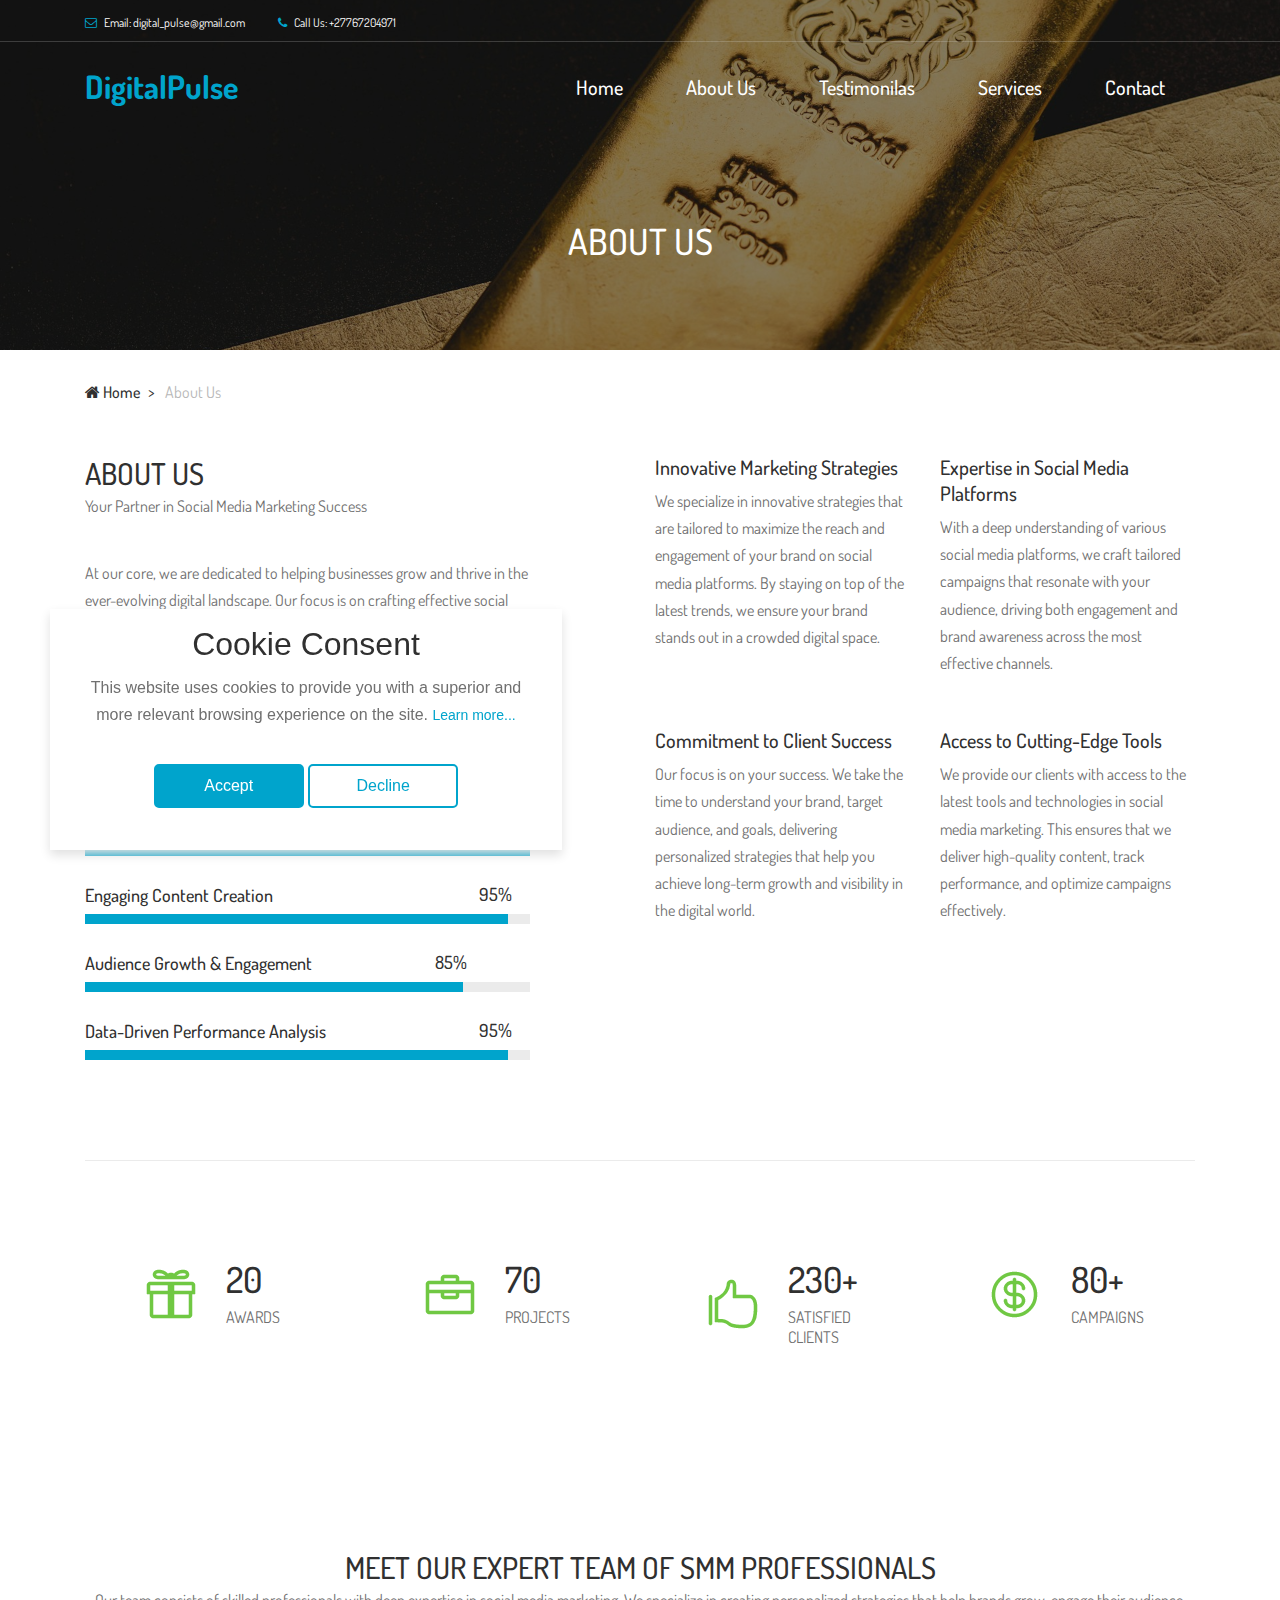
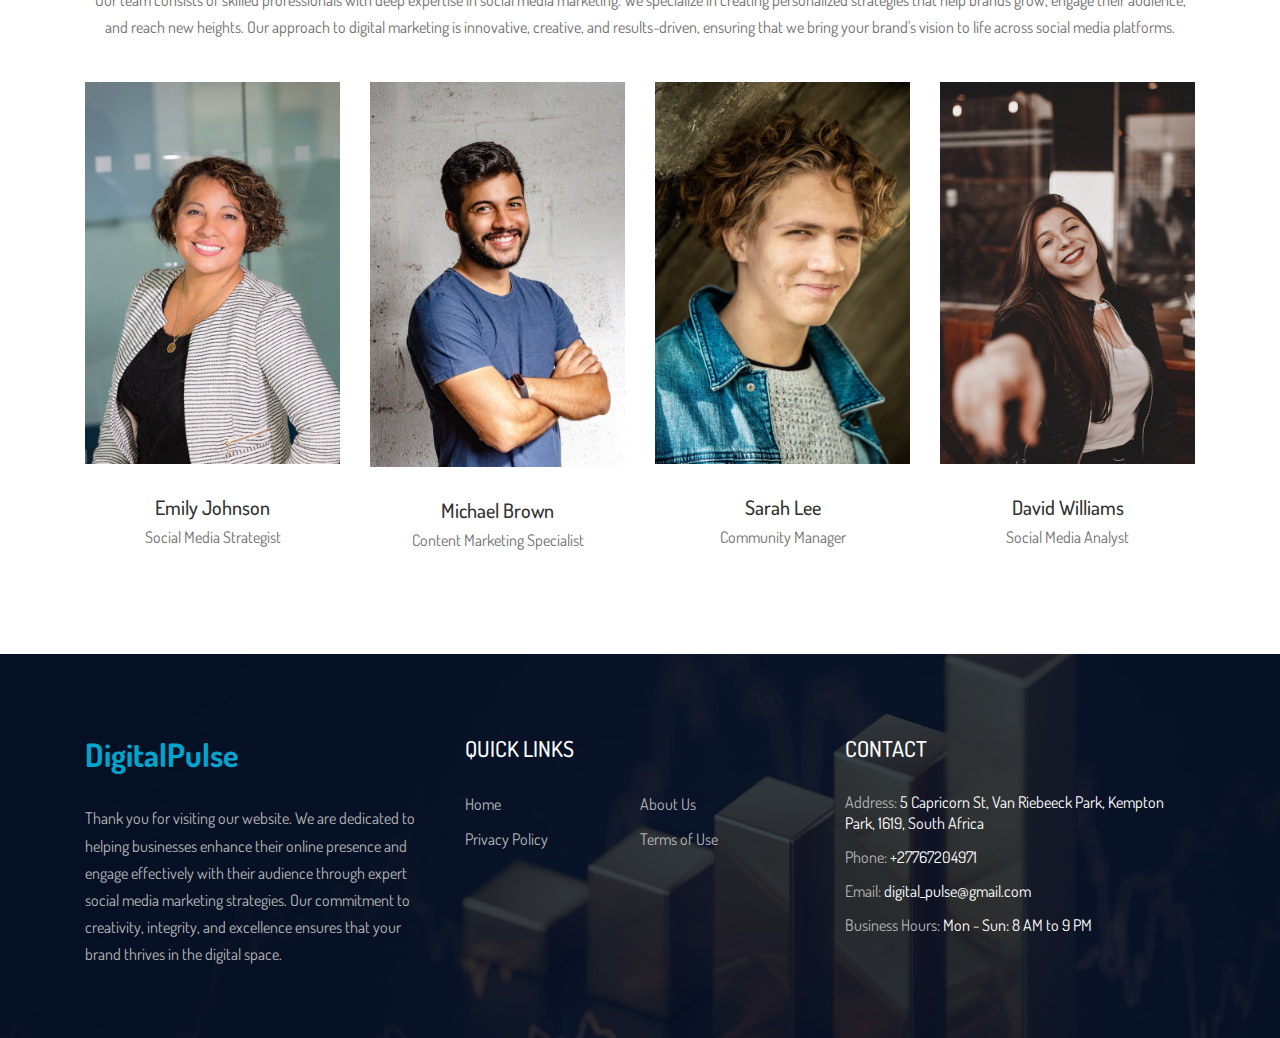
==== about.html @ 5d01b2e7 "WIP" ====
<!DOCTYPE html>
<html lang="en">
    <head>
        <meta charset="UTF-8" />
        <meta name="description" content="" />
        <meta http-equiv="X-UA-Compatible" content="IE=edge" />
        <meta
            name="viewport"
            content="width=device-width, initial-scale=1, shrink-to-fit=no"
        />
        <!-- The above 4 meta tags *must* come first in the head; any other head content must come *after* these tags -->

        <!-- Title -->
        <title>DigitalPulse</title>

        <!-- Favicon -->
        <link rel="icon" href="img/core-img/favicon.ico" />

        <!-- Core Stylesheet -->
        <link rel="stylesheet" href="style.css" />
    </head>

    <body>
        <!-- Preloader -->
        <div class="preloader d-flex align-items-center justify-content-center">
            <div class="preloader-circle"></div>
            <div class="preloader-img">
                <img src="img/core-img/leaf.png" alt="" />
            </div>
        </div>

        <!-- ##### Header Area Start ##### -->
        <header class="header-area">
            <!-- ***** Top Header Area ***** -->
            <div class="top-header-area">
                <div class="container">
                    <div class="row">
                        <div class="col-12">
                            <div
                                class="top-header-content d-flex align-items-center justify-content-between"
                            >
                                <!-- Top Header Content -->
                                <div class="top-header-meta">
                                    <a
                                        href="#"
                                        data-toggle="tooltip"
                                        data-placement="bottom"
                                        title="infodeercreative@gmail.com"
                                        ><i
                                            class="fa fa-envelope-o"
                                            aria-hidden="true"
                                        ></i>
                                        <span
                                            >Email:
                                            digital_pulse@gmail.com</span
                                        ></a
                                    >
                                    <a
                                        href="#"
                                        data-toggle="tooltip"
                                        data-placement="bottom"
                                        title="+1 234 122 122"
                                        ><i
                                            class="fa fa-phone"
                                            aria-hidden="true"
                                        ></i>
                                        <span>Call Us: +27767204971</span></a
                                    >
                                </div>
                            </div>
                        </div>
                    </div>
                </div>
            </div>

            <!-- ***** Navbar Area ***** -->
            <div class="alazea-main-menu">
                <div class="classy-nav-container breakpoint-off">
                    <div class="container">
                        <!-- Menu -->
                        <nav
                            class="classy-navbar justify-content-between"
                            id="alazeaNav"
                        >
                            <!-- Nav Brand -->
                            <a href="index.html" class="nav-brand">
                                <h2
                                    style="
                                        color: #00a4ccff;
                                        font-weight: bold;
                                        margin-bottom: 0px;
                                    "
                                >
                                    DigitalPulse
                                </h2>
                            </a>

                            <!-- Navbar Toggler -->
                            <div class="classy-navbar-toggler">
                                <span class="navbarToggler">
                                    <span></span><span></span><span></span>
                                </span>
                            </div>

                            <!-- Menu -->
                            <div class="classy-menu">
                                <!-- Close Button -->
                                <div class="classycloseIcon">
                                    <div class="cross-wrap">
                                        <span class="top"></span
                                        ><span class="bottom"></span>
                                    </div>
                                </div>

                                <!-- Navbar Start -->
                                <div class="classynav">
                                    <ul>
                                        <li>
                                            <a href="index.html">Home</a>
                                        </li>
                                        <li>
                                            <a href="about.html">About Us</a>
                                        </li>
                                        <li>
                                            <a href="testimonilas.html"
                                                >Testimonilas</a
                                            >
                                        </li>
                                        <li>
                                            <a href="services.html">Services</a>
                                        </li>
                                        <li>
                                            <a href="contact.html">Contact</a>
                                        </li>
                                    </ul>
                                </div>
                                <!-- Navbar End -->
                            </div>
                        </nav>

                        <!-- Search Form -->
                        <div class="search-form">
                            <form action="#" method="get">
                                <input
                                    type="search"
                                    name="search"
                                    id="search"
                                    placeholder="Enter keywords &amp; press Enter..."
                                />
                                <button type="submit" class="d-none"></button>
                            </form>
                            <!-- Close Icon -->
                            <div class="closeIcon">
                                <i class="fa fa-times" aria-hidden="true"></i>
                            </div>
                        </div>
                    </div>
                </div>
            </div>
        </header>
        <!-- ##### Header Area End ##### -->

        <!-- ##### Breadcrumb Area Start ##### -->
        <div class="breadcrumb-area">
            <!-- Top Breadcrumb Area -->
            <div
                class="top-breadcrumb-area bg-img bg-overlay d-flex align-items-center justify-content-center"
                style="background-image: url(img/bg-img/60.jpg)"
            >
                <h2>About Us</h2>
            </div>

            <div class="container">
                <div class="row">
                    <div class="col-12">
                        <nav aria-label="breadcrumb">
                            <ol class="breadcrumb">
                                <li class="breadcrumb-item">
                                    <a href="index.html"
                                        ><i class="fa fa-home"></i> Home</a
                                    >
                                </li>
                                <li
                                    class="breadcrumb-item active"
                                    aria-current="page"
                                >
                                    About Us
                                </li>
                            </ol>
                        </nav>
                    </div>
                </div>
            </div>
        </div>
        <!-- ##### Breadcrumb Area End ##### -->

        <!-- ##### About Area Start ##### -->
        <section class="about-us-area">
            <div class="container">
                <div class="row justify-content-between">
                    <div class="col-12 col-lg-5">
                        <!-- Section Heading -->
                        <div class="section-heading">
                            <h2>About Us</h2>
                            <p>
                                Your Partner in Social Media Marketing Success
                            </p>
                        </div>
                        <p>
                            At our core, we are dedicated to helping businesses
                            grow and thrive in the ever-evolving digital
                            landscape. Our focus is on crafting effective social
                            media marketing strategies that engage audiences,
                            drive traffic, and build lasting brand presence. We
                            specialize in creating customized social media
                            campaigns, content strategies, and community
                            management, ensuring that your brand stays ahead of
                            the curve. We leverage the power of social platforms
                            to help you achieve your marketing goals and build
                            meaningful relationships with your audience.
                        </p>

                        <!-- Progress Bar Content Area -->
                        <div class="alazea-progress-bar mb-50">
                            <!-- Single Progress Bar -->
                            <div class="single_progress_bar">
                                <p>Strategic Social Media Planning</p>
                                <div id="bar1" class="barfiller">
                                    <div class="tipWrap">
                                        <span class="tip"></span>
                                    </div>
                                    <span
                                        class="fill"
                                        data-percentage="100"
                                    ></span>
                                </div>
                            </div>

                            <!-- Single Progress Bar -->
                            <div class="single_progress_bar">
                                <p>Engaging Content Creation</p>
                                <div id="bar2" class="barfiller">
                                    <div class="tipWrap">
                                        <span class="tip"></span>
                                    </div>
                                    <span
                                        class="fill"
                                        data-percentage="95"
                                    ></span>
                                </div>
                            </div>

                            <!-- Single Progress Bar -->
                            <div class="single_progress_bar">
                                <p>Audience Growth & Engagement</p>
                                <div id="bar3" class="barfiller">
                                    <div class="tipWrap">
                                        <span class="tip"></span>
                                    </div>
                                    <span
                                        class="fill"
                                        data-percentage="85"
                                    ></span>
                                </div>
                            </div>

                            <!-- Single Progress Bar -->
                            <div class="single_progress_bar">
                                <p>Data-Driven Performance Analysis</p>
                                <div id="bar4" class="barfiller">
                                    <div class="tipWrap">
                                        <span class="tip"></span>
                                    </div>
                                    <span
                                        class="fill"
                                        data-percentage="95"
                                    ></span>
                                </div>
                            </div>
                        </div>
                    </div>

                    <div class="col-12 col-lg-6">
                        <div class="alazea-benefits-area">
                            <div class="row">
                                <!-- Single Benefits Area -->
                                <div class="col-12 col-sm-6">
                                    <div class="single-benefits-area">
                                        <h5>Innovative Marketing Strategies</h5>
                                        <p>
                                            We specialize in innovative
                                            strategies that are tailored to
                                            maximize the reach and engagement of
                                            your brand on social media
                                            platforms. By staying on top of the
                                            latest trends, we ensure your brand
                                            stands out in a crowded digital
                                            space.
                                        </p>
                                    </div>
                                </div>

                                <!-- Single Benefits Area -->
                                <div class="col-12 col-sm-6">
                                    <div class="single-benefits-area">
                                        <h5>
                                            Expertise in Social Media Platforms
                                        </h5>
                                        <p>
                                            With a deep understanding of various
                                            social media platforms, we craft
                                            tailored campaigns that resonate
                                            with your audience, driving both
                                            engagement and brand awareness
                                            across the most effective channels.
                                        </p>
                                    </div>
                                </div>

                                <!-- Single Benefits Area -->
                                <div class="col-12 col-sm-6">
                                    <div class="single-benefits-area">
                                        <h5>Commitment to Client Success</h5>
                                        <p>
                                            Our focus is on your success. We
                                            take the time to understand your
                                            brand, target audience, and goals,
                                            delivering personalized strategies
                                            that help you achieve long-term
                                            growth and visibility in the digital
                                            world.
                                        </p>
                                    </div>
                                </div>

                                <!-- Single Benefits Area -->
                                <div class="col-12 col-sm-6">
                                    <div class="single-benefits-area">
                                        <h5>Access to Cutting-Edge Tools</h5>
                                        <p>
                                            We provide our clients with access
                                            to the latest tools and technologies
                                            in social media marketing. This
                                            ensures that we deliver high-quality
                                            content, track performance, and
                                            optimize campaigns effectively.
                                        </p>
                                    </div>
                                </div>
                            </div>
                        </div>
                    </div>
                </div>
            </div>

            <div class="container">
                <div class="row">
                    <div class="col-12">
                        <div class="border-line"></div>
                    </div>
                </div>
            </div>
        </section>
        <!-- ##### About Area End ##### -->

        <!-- ##### Cool Facts Area Start ##### -->
        <section class="cool-facts-area bg-img section-padding-100-0">
            <div class="container">
                <div class="row">
                    <!-- Single Area for Cool Facts -->
                    <div class="col-12 col-sm-6 col-md-3">
                        <div
                            class="single-cool-fact d-flex align-items-center justify-content-center mb-100"
                        >
                            <div class="cf-icon">
                                <img src="img/core-img/cf1.png" alt="" />
                            </div>
                            <div class="cf-content">
                                <h2><span class="counter">20</span></h2>
                                <h6>AWARDS</h6>
                            </div>
                        </div>
                    </div>

                    <!-- Single Area for Cool Facts -->
                    <div class="col-12 col-sm-6 col-md-3">
                        <div
                            class="single-cool-fact d-flex align-items-center justify-content-center mb-100"
                        >
                            <div class="cf-icon">
                                <img src="img/core-img/cf2.png" alt="" />
                            </div>
                            <div class="cf-content">
                                <h2><span class="counter">70</span></h2>
                                <h6>PROJECTS</h6>
                            </div>
                        </div>
                    </div>

                    <!-- Single Area for Cool Facts -->
                    <div class="col-12 col-sm-6 col-md-3">
                        <div
                            class="single-cool-fact d-flex align-items-center justify-content-center mb-100"
                        >
                            <div class="cf-icon">
                                <img src="img/core-img/cf3.png" alt="" />
                            </div>
                            <div class="cf-content">
                                <h2><span class="counter">230</span>+</h2>
                                <h6>
                                    SATISFIED <br />
                                    CLIENTS
                                </h6>
                            </div>
                        </div>
                    </div>

                    <!-- Single Area for Cool Facts -->
                    <div class="col-12 col-sm-6 col-md-3">
                        <div
                            class="single-cool-fact d-flex align-items-center justify-content-center mb-100"
                        >
                            <div class="cf-icon">
                                <img src="img/core-img/cf4.png" alt="" />
                            </div>
                            <div class="cf-content">
                                <h2><span class="counter">80</span>+</h2>
                                <h6>CAMPAIGNS</h6>
                            </div>
                        </div>
                    </div>
                </div>
            </div>
        </section>
        <!-- ##### Cool Facts Area End ##### -->

        <!-- ##### Team Area Start ##### -->
        <section class="team-area section-padding-100-0">
            <div class="container">
                <div class="row">
                    <div class="col-12">
                        <!-- Section Heading -->
                        <div class="section-heading text-center">
                            <h2>Meet Our Expert Team of SMM Professionals</h2>
                            <p>
                                Our team consists of skilled professionals with
                                deep expertise in social media marketing. We
                                specialize in creating personalized strategies
                                that help brands grow, engage their audience,
                                and reach new heights. Our approach to digital
                                marketing is innovative, creative, and
                                results-driven, ensuring that we bring your
                                brand's vision to life across social media
                                platforms.
                            </p>
                        </div>
                    </div>
                </div>

                <div class="row">
                    <!-- Single Team Member Area -->
                    <div class="col-12 col-sm-6 col-lg-3">
                        <div class="single-team-member text-center mb-100">
                            <!-- Team Member Thumb -->
                            <div class="team-member-thumb">
                                <img src="img/bg-img/team2.jpg" alt="" />
                            </div>
                            <!-- Team Member Info -->
                            <div class="team-member-info mt-30">
                                <h5>Emily Johnson</h5>
                                <p>Social Media Strategist</p>
                            </div>
                        </div>
                    </div>

                    <!-- Single Team Member Area -->
                    <div class="col-12 col-sm-6 col-lg-3">
                        <div class="single-team-member text-center mb-100">
                            <!-- Team Member Thumb -->
                            <div class="team-member-thumb">
                                <img src="img/bg-img/team1.jpg" alt="" />
                            </div>
                            <!-- Team Member Info -->
                            <div class="team-member-info mt-30">
                                <h5>Michael Brown</h5>
                                <p>Content Marketing Specialist</p>
                            </div>
                        </div>
                    </div>

                    <!-- Single Team Member Area -->
                    <div class="col-12 col-sm-6 col-lg-3">
                        <div class="single-team-member text-center mb-100">
                            <!-- Team Member Thumb -->
                            <div class="team-member-thumb">
                                <img src="img/bg-img/team3.jpg" alt="" />
                            </div>
                            <!-- Team Member Info -->
                            <div class="team-member-info mt-30">
                                <h5>Sarah Lee</h5>
                                <p>Community Manager</p>
                            </div>
                        </div>
                    </div>

                    <!-- Single Team Member Area -->
                    <div class="col-12 col-sm-6 col-lg-3">
                        <div class="single-team-member text-center mb-100">
                            <!-- Team Member Thumb -->
                            <div class="team-member-thumb">
                                <img src="img/bg-img/team4.jpg" alt="" />
                            </div>
                            <!-- Team Member Info -->
                            <div class="team-member-info mt-30">
                                <h5>David Williams</h5>
                                <p>Social Media Analyst</p>
                            </div>
                        </div>
                    </div>
                </div>
            </div>
        </section>
        <!-- ##### Team Area End ##### -->

        <!-- ##### Footer Area Start ##### -->
        <footer
            class="footer-area bg-img"
            style="background-image: url(img/bg-img/3.jpg)"
        >
            <!-- Main Footer Area -->
            <div class="main-footer-area">
                <div class="container">
                    <div class="row">
                        <!-- Single Footer Widget -->
                        <div class="col-12 col-sm-6 col-lg-4">
                            <div class="single-footer-widget">
                                <div class="footer-logo mb-30">
                                    <a href="index.html" class="nav-brand">
                                        <h2
                                            style="
                                                color: #00a4ccff;
                                                font-weight: bold;
                                                margin-bottom: 0px;
                                            "
                                        >
                                            DigitalPulse
                                        </h2>
                                    </a>
                                </div>
                                <p>
                                    Thank you for visiting our website. We are
                                    dedicated to helping businesses enhance
                                    their online presence and engage effectively
                                    with their audience through expert social
                                    media marketing strategies. Our commitment
                                    to creativity, integrity, and excellence
                                    ensures that your brand thrives in the
                                    digital space.
                                </p>
                            </div>
                        </div>

                        <!-- Single Footer Widget -->
                        <div class="col-12 col-sm-6 col-lg-4">
                            <div class="single-footer-widget">
                                <div class="widget-title">
                                    <h5>QUICK LINKS</h5>
                                </div>
                                <nav class="widget-nav">
                                    <ul>
                                        <li><a href="index.html">Home</a></li>
                                        <li>
                                            <a href="about.html">About Us</a>
                                        </li>
                                        <li>
                                            <a href="privacy-policy.html"
                                                >Privacy Policy</a
                                            >
                                        </li>
                                        <li>
                                            <a href="terms-of-use.html"
                                                >Terms of Use</a
                                            >
                                        </li>
                                    </ul>
                                </nav>
                            </div>
                        </div>

                        <!-- Single Footer Widget -->
                        <div class="col-12 col-sm-6 col-lg-4">
                            <div class="single-footer-widget">
                                <div class="widget-title">
                                    <h5>CONTACT</h5>
                                </div>
                                <div class="contact-information">
                                    <p>
                                        <span>Address:</span> 5 Capricorn St,
                                        Van Riebeeck Park, Kempton Park, 1619,
                                        South Africa
                                    </p>
                                    <p><span>Phone:</span> +27767204971</p>
                                    <p>
                                        <span>Email:</span>
                                        digital_pulse@gmail.com
                                    </p>
                                    <p>
                                        <span>Business Hours:</span> Mon - Sun:
                                        8 AM to 9 PM
                                    </p>
                                </div>
                            </div>
                        </div>
                    </div>
                </div>
            </div>
        </footer>

        <!-- ##### Footer Area End ##### -->

        <!-- Cookie banner -->
        <div class="cookie-wrapper show">
            <div>
                <i class="bx bx-cookie"></i>
                <h2 style="text-align: center">Cookie Consent</h2>
            </div>

            <div class="data">
                <p>
                    This website uses cookies to provide you with a superior and
                    more relevant browsing experience on the site.
                    <a href="#">Learn more...</a>
                </p>
            </div>

            <div class="buttons">
                <button class="cookie-button" id="acceptBtn">Accept</button>
                <button class="cookie-button" id="declineBtn">Decline</button>
            </div>
        </div>
        <!-- End Cookie banner -->

        <!-- ##### All Javascript Files ##### -->
        <!-- jQuery-2.2.4 js -->
        <script src="js/jquery/jquery-2.2.4.min.js"></script>
        <!-- Popper js -->
        <script src="js/bootstrap/popper.min.js"></script>
        <!-- Bootstrap js -->
        <script src="js/bootstrap/bootstrap.min.js"></script>
        <!-- All Plugins js -->
        <script src="js/plugins/plugins.js"></script>
        <!-- Active js -->
        <script src="js/active.js"></script>
        <script src="js/cookiebanner.js"></script>
    </body>
</html>
---- style.css ----
/* :: 1.0 Import Fonts */
@import url('https://fonts.googleapis.com/css?family=Dosis:200,300,400,500,600,700,800');
/* :: 2.0 Import All CSS */
@import url(css/bootstrap.min.css);
@import url(css/classy-nav.css);
@import url(css/owl.carousel.min.css);
@import url(css/animate.css);
@import url(css/magnific-popup.css);
@import url(css/font-awesome.min.css);
@import url(css/elegant-icon.css);
/* :: 3.0 Base CSS */
* {
    margin: 0;
    padding: 0;
}

body {
    font-family: 'Dosis', sans-serif;
    font-size: 16px;
    color: #707070;
}

h1,
h2,
h3,
h4,
h5,
h6 {
    color: #303030;
    line-height: 1.3;
    font-weight: 500;
}

p {
    color: #707070;
    font-size: 16px;
    line-height: 1.7;
    font-weight: 400;
}

a,
a:hover,
a:focus {
    -webkit-transition-duration: 500ms;
    transition-duration: 500ms;
    text-decoration: none;
    outline: 0 solid transparent;
    color: #303030;
    font-weight: 500;
    font-size: 14px;
}

ul,
ol {
    margin: 0;
}
ul li,
ol li {
    list-style: none;
}

img {
    height: auto;
    max-width: 100%;
}

/* :: 3.1.0 Spacing */
.mt-15 {
    margin-top: 15px !important;
}

.mt-30 {
    margin-top: 30px !important;
}

.mt-50 {
    margin-top: 50px !important;
}

.mt-70 {
    margin-top: 70px !important;
}

.mt-100 {
    margin-top: 100px !important;
}

.mb-15 {
    margin-bottom: 15px !important;
}

.mb-30 {
    margin-bottom: 30px !important;
}

.mb-50 {
    margin-bottom: 50px !important;
}

.mb-70 {
    margin-bottom: 70px !important;
}

.mb-100 {
    margin-bottom: 100px !important;
}

.ml-15 {
    margin-left: 15px !important;
}

.ml-30 {
    margin-left: 30px !important;
}

.ml-50 {
    margin-left: 50px !important;
}

.mr-15 {
    margin-right: 15px !important;
}

.mr-30 {
    margin-right: 30px !important;
}

.mr-50 {
    margin-right: 50px !important;
}

/* :: 3.2.0 Height */
.height-400 {
    height: 400px;
}

.height-500 {
    height: 500px;
}

.height-600 {
    height: 600px;
}

.height-700 {
    height: 700px;
}

.height-800 {
    height: 800px;
}

/* :: 3.3.0 Section Padding */
.section-padding-100 {
    padding-top: 100px;
    padding-bottom: 100px;
}

.section-padding-100-0 {
    padding-top: 100px;
    padding-bottom: 0;
}

.section-padding-0-100 {
    padding-top: 0;
    padding-bottom: 100px;
}

.section-padding-100-70 {
    padding-top: 100px;
    padding-bottom: 70px;
}

/* :: 3.4.0 Section Heading */
.section-heading {
    position: relative;
    z-index: 1;
    margin-bottom: 40px;
}
.section-heading h2 {
    font-size: 30px;
    text-transform: uppercase;
    margin-bottom: 0;
}
@media only screen and (max-width: 767px) {
    .section-heading h2 {
        font-size: 24px;
    }
}
.section-heading p {
    font-size: 16px;
    color: #707070;
    margin-bottom: 0;
}

/* :: 3.5.0 Preloader */
.preloader {
    background-color: #f2f4f5;
    width: 100%;
    height: 100%;
    position: fixed;
    top: 0;
    left: 0;
    right: 0;
    bottom: 0;
    z-index: 999999;
    overflow: hidden;
}
.preloader .preloader-circle {
    width: 80px;
    height: 80px;
    position: relative;
    border-style: solid;
    border-width: 2px;
    border-top-color: #00a4ccff;
    border-bottom-color: transparent;
    border-left-color: transparent;
    border-right-color: transparent;
    z-index: 10;
    border-radius: 50%;
    box-shadow: 0 1px 5px 0 rgba(0, 0, 0, 0.15);
    background-color: #ffffff;
    -webkit-animation: zoom 2000ms infinite ease;
    animation: zoom 2000ms infinite ease;
}
.preloader .preloader-img {
    position: absolute;
    top: 50%;
    left: 50%;
    -webkit-transform: translate(-50%, -50%);
    transform: translate(-50%, -50%);
    z-index: 200;
}
.preloader .preloader-img img {
    max-width: 45px;
}

@-webkit-keyframes zoom {
    0% {
        -webkit-transform: rotate(0deg);
        transform: rotate(0deg);
    }
    100% {
        -webkit-transform: rotate(360deg);
        transform: rotate(360deg);
    }
}
@keyframes zoom {
    0% {
        -webkit-transform: rotate(0deg);
        transform: rotate(0deg);
    }
    100% {
        -webkit-transform: rotate(360deg);
        transform: rotate(360deg);
    }
}
/* :: 3.6.0 Miscellaneous */
.bg-img {
    background-position: center center;
    background-size: cover;
    background-repeat: no-repeat;
}

.bg-white {
    background-color: #ffffff !important;
}

.bg-dark {
    background-color: #000000 !important;
}

.bg-transparent {
    background-color: transparent !important;
}

.font-bold {
    font-weight: 700;
}

.font-light {
    font-weight: 300;
}

.bg-overlay {
    position: relative;
    z-index: 2;
    background-position: center center;
    background-size: cover;
}
.bg-overlay::after {
    background-color: rgba(17, 17, 17, 0.5);
    position: absolute;
    z-index: -1;
    top: 0;
    left: 0;
    width: 100%;
    height: 100%;
    content: '';
}

.bg-fixed {
    background-attachment: fixed !important;
}

.bg-gray {
    background-color: #f2f4f5;
}

/* :: 3.7.0 ScrollUp */
#scrollUp {
    background-color: #00a4ccff;
    border-radius: 0;
    bottom: 0;
    box-shadow: 0 2px 6px 0 rgba(0, 0, 0, 0.3);
    color: #ffffff;
    font-size: 24px;
    height: 40px;
    line-height: 40px;
    right: 50px;
    text-align: center;
    width: 40px;
    -webkit-transition-duration: 500ms;
    transition-duration: 500ms;
}
#scrollUp:hover {
    background-color: #303030;
}

/* :: 3.8.0 alazea Button */
.alazea-btn {
    -webkit-transition-duration: 400ms;
    transition-duration: 400ms;
    position: relative;
    z-index: 1;
    display: inline-block;
    min-width: 150px;
    height: 46px;
    color: #ffffff;
    background-color: #00a4ccff;
    border: 2px solid #00a4ccff;
    border-radius: 2px;
    padding: 0 20px;
    font-size: 16px;
    line-height: 42px;
    text-transform: uppercase;
    font-weight: 600;
}
.alazea-btn.active,
.alazea-btn:hover,
.alazea-btn:focus {
    font-size: 16px;
    color: #00a4ccff;
    font-weight: 600;
    background-color: transparent;
    box-shadow: none;
}

/* :: 4.0 Header Area CSS */
.header-area {
    position: absolute;
    width: 100%;
    z-index: 999;
    top: 0;
    left: 0;
    background-color: transparent;
}
.header-area .top-header-area {
    position: relative;
    z-index: 100;
    background-color: transparent;
    width: 100%;
    height: 42px;
    border-bottom: 1px solid rgba(235, 235, 235, 0.2);
}
@media only screen and (min-width: 768px) and (max-width: 991px) {
    .header-area .top-header-area {
        z-index: 1;
    }
}
@media only screen and (max-width: 767px) {
    .header-area .top-header-area {
        z-index: 1;
    }
}
.header-area .top-header-area .top-header-content {
    position: relative;
    z-index: 1;
    height: 41px;
}
.header-area .top-header-area .top-header-content .top-header-meta a {
    display: inline-block;
    font-size: 12px;
    font-weight: 400;
    color: #ffffff;
    line-height: 1;
}
.header-area
    .top-header-area
    .top-header-content
    .top-header-meta
    a:first-child {
    margin-right: 30px;
}
.header-area .top-header-area .top-header-content .top-header-meta a i {
    margin-right: 5px;
    color: #00a4ccff;
}
@media only screen and (max-width: 767px) {
    .header-area .top-header-area .top-header-content .top-header-meta a span {
        display: none;
    }
}
.header-area
    .top-header-area
    .top-header-content
    .top-header-meta
    .language-dropdown {
    position: relative;
    z-index: 1;
}
.header-area
    .top-header-area
    .top-header-content
    .top-header-meta
    .language-dropdown::after {
    width: 1px;
    height: 100%;
    background-color: rgba(235, 235, 235, 0.2);
    content: '';
    top: 0;
    right: 15px;
    z-index: 2;
    position: absolute;
}
.header-area
    .top-header-area
    .top-header-content
    .top-header-meta
    .language-dropdown
    .btn {
    padding: 0;
    background-color: transparent;
    border: none;
    font-size: 12px;
}
.header-area
    .top-header-area
    .top-header-content
    .top-header-meta
    .language-dropdown
    .btn:focus {
    box-shadow: none;
}
.header-area
    .top-header-area
    .top-header-content
    .top-header-meta
    .language-dropdown
    .dropdown-menu {
    background-color: #00a4ccff;
    border: none;
    box-shadow: 0 5px 30px 0 rgba(0, 0, 0, 0.15);
}
@media only screen and (min-width: 768px) and (max-width: 991px) {
    .header-area
        .top-header-area
        .top-header-content
        .top-header-meta
        .language-dropdown
        .dropdown-menu {
        top: 90px !important;
    }
}
@media only screen and (max-width: 767px) {
    .header-area
        .top-header-area
        .top-header-content
        .top-header-meta
        .language-dropdown
        .dropdown-menu {
        min-width: 100px;
        top: 70px !important;
    }
}
.header-area
    .top-header-area
    .top-header-content
    .top-header-meta
    .language-dropdown
    .dropdown-menu
    .dropdown-item:focus,
.header-area
    .top-header-area
    .top-header-content
    .top-header-meta
    .language-dropdown
    .dropdown-menu
    .dropdown-item:hover {
    color: #ffffff;
    background-color: #111111;
}
.header-area .top-header-area .top-header-content .top-header-meta .cart {
    position: relative;
    z-index: 1;
}
.header-area
    .top-header-area
    .top-header-content
    .top-header-meta
    .cart::after {
    width: 1px;
    height: 100%;
    background-color: rgba(235, 235, 235, 0.2);
    content: '';
    top: 0;
    left: -15px;
    z-index: 2;
    position: absolute;
}
.header-area .top-header-area .top-header-content .top-header-meta .cart a {
    margin-right: 0;
}
.header-area .alazea-main-menu {
    position: relative;
    z-index: 1;
    -webkit-transition-duration: 200ms;
    transition-duration: 200ms;
}
@media only screen and (min-width: 768px) and (max-width: 991px) {
    .header-area .alazea-main-menu .classy-navbar .classy-menu {
        background-color: #111111;
    }
}
@media only screen and (max-width: 767px) {
    .header-area .alazea-main-menu .classy-navbar .classy-menu {
        background-color: #111111;
    }
}
.header-area .alazea-main-menu .classy-nav-container {
    background-color: transparent;
}
.header-area .alazea-main-menu .classy-navbar {
    height: 90px;
    padding: 0;
}
.header-area .alazea-main-menu .classy-navbar .nav-brand {
    line-height: 1;
}
@media only screen and (max-width: 767px) {
    .header-area .alazea-main-menu .classy-navbar {
        height: 70px;
    }
}
.header-area .alazea-main-menu .classynav ul li a {
    padding: 0 30px;
    font-weight: 500;
    text-transform: capitalize;
    font-size: 20px;
    color: #ffffff;
}
@media only screen and (min-width: 992px) and (max-width: 1199px) {
    .header-area .alazea-main-menu .classynav ul li a {
        font-size: 18px;
        padding: 0 20px;
    }
}
@media only screen and (min-width: 768px) and (max-width: 991px) {
    .header-area .alazea-main-menu .classynav ul li a {
        background-color: #111111;
        font-size: 16px;
        color: #ffffff;
        border-bottom: none;
    }
}
@media only screen and (max-width: 767px) {
    .header-area .alazea-main-menu .classynav ul li a {
        background-color: #111111;
        font-size: 16px;
        color: #ffffff;
        border-bottom: none;
    }
}
.header-area .alazea-main-menu .classynav ul li a:hover,
.header-area .alazea-main-menu .classynav ul li a:focus {
    color: #00a4ccff;
}
.header-area .alazea-main-menu .classynav ul li a::after {
    color: #ffffff;
}
.header-area .alazea-main-menu .classynav ul li ul li a {
    padding: 0 20px;
    color: #303030;
    font-size: 14px;
    border-bottom: none;
}
.header-area .alazea-main-menu .classynav ul li ul li a::after {
    color: #303030;
}
@media only screen and (min-width: 768px) and (max-width: 991px) {
    .header-area .alazea-main-menu .classynav ul li ul li a::after {
        color: #ffffff;
    }
}
@media only screen and (max-width: 767px) {
    .header-area .alazea-main-menu .classynav ul li ul li a::after {
        color: #ffffff;
    }
}
@media only screen and (min-width: 768px) and (max-width: 991px) {
    .header-area .alazea-main-menu .classynav ul li ul li a {
        padding: 0 45px;
        color: #ffffff;
    }
}
@media only screen and (max-width: 767px) {
    .header-area .alazea-main-menu .classynav ul li ul li a {
        padding: 0 45px;
        color: #ffffff;
    }
}
@media only screen and (min-width: 768px) and (max-width: 991px) {
    .header-area .alazea-main-menu .classy-navbar-toggler .navbarToggler span {
        background-color: #ffffff;
    }
}
@media only screen and (max-width: 767px) {
    .header-area .alazea-main-menu .classy-navbar-toggler .navbarToggler span {
        background-color: #ffffff;
    }
}
@media only screen and (min-width: 768px) and (max-width: 991px) {
    .header-area .alazea-main-menu .classycloseIcon .cross-wrap span {
        background: #ffffff;
    }
}
@media only screen and (max-width: 767px) {
    .header-area .alazea-main-menu .classycloseIcon .cross-wrap span {
        background: #ffffff;
    }
}
.header-area .alazea-main-menu .search-form {
    position: relative;
    z-index: 1;
    opacity: 0;
    visibility: hidden;
    -webkit-transition-duration: 500ms;
    transition-duration: 500ms;
}
.header-area .alazea-main-menu .search-form form {
    -webkit-transition-duration: 500ms;
    transition-duration: 500ms;
    position: absolute;
    top: 0;
    right: 0;
    z-index: 100;
    background-color: #ffffff;
    width: 500px;
    border-radius: 5px;
    padding: 30px;
    box-shadow: 0 3px 40px 0 rgba(0, 0, 0, 0.15);
}
@media only screen and (max-width: 767px) {
    .header-area .alazea-main-menu .search-form form {
        width: 290px;
        padding: 20px;
    }
}
.header-area .alazea-main-menu .search-form form input {
    width: 100%;
    height: 45px;
    border: 1px solid #ebebeb;
    padding: 0 30px;
    border-radius: 5px;
    font-size: 14px;
}
@media only screen and (max-width: 767px) {
    .header-area .alazea-main-menu .search-form form input {
        padding: 0 15px;
    }
}
.header-area .alazea-main-menu .search-form .closeIcon {
    -webkit-transition-duration: 500ms;
    transition-duration: 500ms;
    position: absolute;
    top: 41px;
    right: 60px;
    z-index: 200;
    cursor: pointer;
    color: #707070;
}
.header-area .alazea-main-menu .search-form .closeIcon:hover {
    color: #00a4ccff;
}
@media only screen and (max-width: 767px) {
    .header-area .alazea-main-menu .search-form .closeIcon {
        top: 31px;
        right: 35px;
    }
}
.header-area .alazea-main-menu .search-form.active {
    opacity: 1;
    visibility: visible;
}
.header-area .is-sticky .alazea-main-menu {
    background-color: #111111;
    position: fixed;
    width: 100%;
    top: 0;
    left: 0;
    z-index: 9999;
    box-shadow: 0 5px 50px 15px rgba(0, 0, 0, 0.2);
}
.header-area #searchIcon {
    -webkit-transition-duration: 500ms;
    transition-duration: 500ms;
    color: #ffffff;
    font-size: 20px;
    cursor: pointer;
    margin-left: 50px;
}
@media only screen and (min-width: 768px) and (max-width: 991px) {
    .header-area #searchIcon {
        margin-left: 30px;
        margin-top: 15px;
    }
}
@media only screen and (max-width: 767px) {
    .header-area #searchIcon {
        margin-left: 30px;
        margin-top: 15px;
    }
}
.header-area #searchIcon:hover,
.header-area #searchIcon:focus {
    color: #00a4ccff;
}

/* :: 5.0 Hero Slides Area */
.hero-area,
.hero-post-slides {
    position: relative;
    z-index: 1;
}

.single-hero-post {
    width: 100%;
    height: 930px;
    position: relative;
    z-index: 3;
    overflow: hidden;
}
@media only screen and (min-width: 992px) and (max-width: 1199px) {
    .single-hero-post {
        height: 690px;
    }
}
@media only screen and (min-width: 768px) and (max-width: 991px) {
    .single-hero-post {
        height: 600px;
    }
}
@media only screen and (max-width: 767px) {
    .single-hero-post {
        height: 650px;
    }
}
@media only screen and (min-width: 480px) and (max-width: 767px) {
    .single-hero-post {
        height: 500px;
    }
}
.single-hero-post .slide-img {
    position: absolute;
    width: 100%;
    height: 100%;
    z-index: -10;
    left: 0;
    right: 0;
    top: 0;
    bottom: 0;
}
.single-hero-post .hero-slides-content {
    position: relative;
    z-index: 1;
    margin-top: 132px;
}
@media only screen and (max-width: 767px) {
    .single-hero-post .hero-slides-content {
        margin-top: 112px;
    }
}
.single-hero-post .hero-slides-content h2 {
    font-size: 45px;
    letter-spacing: 1px;
    color: #ffffff;
    text-transform: uppercase;
}
@media only screen and (min-width: 992px) and (max-width: 1199px) {
    .single-hero-post .hero-slides-content h2 {
        font-size: 36px;
    }
}
@media only screen and (min-width: 768px) and (max-width: 991px) {
    .single-hero-post .hero-slides-content h2 {
        font-size: 30px;
    }
}
@media only screen and (max-width: 767px) {
    .single-hero-post .hero-slides-content h2 {
        font-size: 24px;
    }
}
.single-hero-post .hero-slides-content p {
    font-size: 18px;
    color: #ffffff;
    margin-bottom: 50px;
}
@media only screen and (min-width: 768px) and (max-width: 991px) {
    .single-hero-post .hero-slides-content p {
        font-size: 18px;
    }
}
@media only screen and (max-width: 767px) {
    .single-hero-post .hero-slides-content p {
        font-size: 16px;
    }
}
@media only screen and (max-width: 767px) {
    .single-hero-post .hero-slides-content a {
        min-width: 125px;
        padding: 0 10px;
    }
}

.hero-post-slides .owl-item.center .single-hero-post .slide-img {
    -webkit-animation: slide 24s linear infinite;
    animation: slide 24s linear infinite;
}

@-webkit-keyframes slide {
    0% {
        -webkit-transform: scale(1);
        transform: scale(1);
    }
    50% {
        -webkit-transform: scale(1.3);
        transform: scale(1.3);
    }
    100% {
        -webkit-transform: scale(1);
        transform: scale(1);
    }
}
@keyframes slide {
    0% {
        -webkit-transform: scale(1);
        transform: scale(1);
    }
    50% {
        -webkit-transform: scale(1.3);
        transform: scale(1.3);
    }
    100% {
        -webkit-transform: scale(1);
        transform: scale(1);
    }
}
/* :: 6.0 Subscribe Newsletter Area */
.subscribe-newsletter-area {
    position: relative;
    z-index: 1;
    padding: 60px 0;
    background-size: cover;
    background-position: top right;
}
@media only screen and (min-width: 768px) and (max-width: 991px) {
    .subscribe-newsletter-area .subscribe-form {
        margin-top: 50px;
    }
}
@media only screen and (max-width: 767px) {
    .subscribe-newsletter-area .subscribe-form {
        margin-top: 50px;
    }
}
.subscribe-newsletter-area .subscribe-form form {
    position: relative;
    z-index: 1;
}
.subscribe-newsletter-area .subscribe-form form input {
    -webkit-transition-duration: 500ms;
    transition-duration: 500ms;
    width: 100%;
    height: 46px;
    background-color: #eeeeee;
    padding: 10px 20px;
    border: none;
}
.subscribe-newsletter-area .subscribe-form form input:focus {
    box-shadow: 0 1px 15px rgba(0, 0, 0, 0.15);
}
.subscribe-newsletter-area .subscribe-form form button {
    position: absolute;
    top: 0;
    right: 0;
    z-index: 10;
    border: none;
    border-radius: 0 2px 2px 0;
}
.subscribe-newsletter-area .subscribe-side-thumb .first-img {
    position: absolute;
    top: -30px;
    left: 5%;
    z-index: 10;
    width: 70px;
}

/* :: 7.0 New Arrivals Products Area */
.single-product-area {
    position: relative;
    z-index: 1;
    -webkit-transition-duration: 500ms;
    transition-duration: 500ms;
}
.single-product-area .product-img {
    position: relative;
    z-index: 1;
    -webkit-transition-duration: 500ms;
    transition-duration: 500ms;
}
.single-product-area .product-img a {
    display: block;
}
.single-product-area .product-img img {
    position: relative;
    z-index: 1;
    width: 100%;
}
.single-product-area .product-img .product-tag a {
    background-color: #429edf;
    border-radius: 2px;
    display: inline-block;
    height: 20px;
    padding: 0 10px;
    line-height: 20px;
    text-transform: uppercase;
    color: #ffffff;
    font-weight: 700;
    font-size: 12px;
    position: absolute;
    top: 20px;
    left: 20px;
    z-index: 10;
}
.single-product-area .product-img .product-tag.sale-tag a {
    background-color: #e61d47;
}
.single-product-area .product-img .product-meta {
    position: absolute;
    bottom: 30px;
    left: 15px;
    right: 15px;
    z-index: 100;
    visibility: hidden;
    opacity: 0;
    -webkit-transition-duration: 500ms;
    transition-duration: 500ms;
}
.single-product-area .product-img .product-meta a {
    font-size: 16px;
    color: #ffffff;
    font-weight: 600;
    background-color: #303030;
    -webkit-box-flex: 0;
    -ms-flex: 0 0 50px;
    flex: 0 0 50px;
    max-width: 50px;
    width: 50px;
    height: 50px;
    line-height: 50px;
    text-transform: uppercase;
    text-align: center;
}
.single-product-area .product-img .product-meta a:hover,
.single-product-area .product-img .product-meta a:focus {
    background-color: #00a4ccff;
}
@media only screen and (min-width: 992px) and (max-width: 1199px) {
    .single-product-area .product-img .product-meta a {
        font-size: 11px;
    }
}
@media only screen and (min-width: 768px) and (max-width: 991px) {
    .single-product-area .product-img .product-meta a {
        font-size: 11px;
    }
}
@media only screen and (max-width: 767px) {
    .single-product-area .product-img .product-meta a {
        font-size: 14px;
    }
}
.single-product-area .product-img .product-meta .add-to-cart-btn {
    -webkit-box-flex: 0;
    -ms-flex: 0 0 calc(100% - 100px);
    flex: 0 0 calc(100% - 100px);
    max-width: calc(100% - 100px);
    width: calc(100% - 100px);
    border-left: 1px solid rgba(235, 235, 235, 0.5);
    border-right: 1px solid rgba(235, 235, 235, 0.5);
}
.single-product-area .product-info a p {
    margin-bottom: 0;
    -webkit-transition-duration: 300ms;
    transition-duration: 300ms;
}
.single-product-area .product-info a p:hover,
.single-product-area .product-info a p:focus {
    color: #00a4ccff;
}
.single-product-area .product-info h6 {
    margin-bottom: 0;
    font-size: 18px;
}
.single-product-area:hover .product-img {
    box-shadow: 0 5px 30px 0 rgba(0, 0, 0, 0.15);
}
.single-product-area:hover .product-img .product-meta {
    visibility: visible;
    opacity: 1;
}

/* :: 8.0 Shop Page Area CSS */
.shop-sorting-data {
    position: relative;
    z-index: 1;
    padding-bottom: 25px;
    margin-bottom: 50px;
    border-bottom: 1px solid #ebebeb;
}
@media only screen and (max-width: 767px) {
    .shop-sorting-data .shop-page-count {
        margin-bottom: 30px;
    }
}
.shop-sorting-data .shop-page-count p {
    font-size: 18px;
    color: #707070;
    margin-bottom: 0;
    font-weight: 500;
}
.shop-sorting-data .search_by_terms {
    position: relative;
    z-index: 1;
}
.shop-sorting-data .search_by_terms select {
    width: 180px;
    height: 40px;
    color: #51545f;
    font-size: 16px;
    background-color: #f5f5f5;
    border: 1px solid #ebebeb;
    border-radius: 2px;
    margin-left: 30px;
}
@media only screen and (max-width: 767px) {
    .shop-sorting-data .search_by_terms select {
        margin-left: 0;
        margin-bottom: 15px;
    }
}
@media only screen and (min-width: 480px) and (max-width: 767px) {
    .shop-sorting-data .search_by_terms select {
        margin-left: auto;
        margin-right: 15px;
        margin-bottom: 0;
    }
}
.shop-sorting-data .search_by_terms select:focus {
    box-shadow: none;
}

.shop-widget {
    position: relative;
    z-index: 1;
}
.shop-widget .widget-title {
    text-transform: uppercase;
    margin-bottom: 20px;
}
.shop-widget .custom-control .custom-control-label {
    font-size: 16px;
    color: #707070;
}
.shop-widget
    .custom-checkbox
    .custom-control-input:checked
    ~ .custom-control-label::before {
    background-color: #00a4ccff;
}
.shop-widget .single-best-seller-product {
    position: relative;
    z-index: 1;
    margin-bottom: 20px;
}
.shop-widget .single-best-seller-product::after {
    margin-bottom: 0;
}
.shop-widget .single-best-seller-product .product-thumbnail {
    -webkit-box-flex: 0;
    -ms-flex: 0 0 70px;
    flex: 0 0 70px;
    max-width: 70px;
    width: 70px;
    margin-right: 30px;
}
.shop-widget .single-best-seller-product .product-info a {
    display: block;
    color: #707070;
    font-size: 16px;
    font-weight: 400;
    margin-bottom: 5px;
}
.shop-widget .single-best-seller-product .product-info a:hover,
.shop-widget .single-best-seller-product .product-info a:focus {
    color: #303030;
}
.shop-widget .single-best-seller-product .product-info p {
    margin-bottom: 0;
    color: #303030;
    font-weight: 500;
}
.shop-widget .single-best-seller-product .product-info .ratings i {
    font-size: 12px;
    color: #ff9800;
}

.slider-range-price {
    position: relative;
    z-index: 1;
}

.shop-widget .ui-slider-handle {
    background-color: #00a4ccff;
    border: none;
    border-radius: 50%;
    width: 12px;
    height: 12px;
    position: absolute;
    z-index: 30;
    top: -3px;
}

.ui-slider-handle.first-handle {
    display: none !important;
}

.shop-widget .ui-slider-range.ui-widget-header.ui-corner-all {
    background-color: #00a4ccff;
    position: absolute;
    height: 6px;
    width: auto;
    z-index: 10;
    left: 2px !important;
}

.shop-widget .ui-slider-horizontal {
    height: 6px;
    background-color: #f5f5f5;
    border-radius: 10px;
}

.shop-widget .range-price {
    font-size: 16px;
    font-weight: 500;
    margin-top: 15px;
    text-transform: uppercase;
}

.single_product_thumb {
    position: relative;
    z-index: 1;
}
@media only screen and (max-width: 767px) {
    .single_product_thumb {
        margin-bottom: 50px;
    }
}
.single_product_thumb .carousel-indicators {
    position: relative;
    right: 0;
    bottom: 0;
    left: 0;
    z-index: 15;
    margin-right: 0;
    margin-left: 0;
    margin-top: 30px;
}
.single_product_thumb .carousel-indicators li {
    -webkit-box-flex: 0;
    -ms-flex: 0 0 100px;
    flex: 0 0 100px;
    width: 100px;
    height: 100px;
    margin-right: 15px;
    margin-left: 15px;
    cursor: pointer;
    border: 1px solid transparent;
    background-size: cover;
}
@media only screen and (max-width: 767px) {
    .single_product_thumb .carousel-indicators li {
        -webkit-box-flex: 0;
        -ms-flex: 0 0 60px;
        flex: 0 0 60px;
        width: 60px;
        height: 60px;
    }
}
.single_product_thumb .carousel-indicators li.active {
    border: 1px solid #00a4ccff;
}

.single_product_desc {
    position: relative;
    z-index: 1;
}
.single_product_desc .title {
    font-size: 30px;
    margin-bottom: 10px;
    text-transform: uppercase;
}
@media only screen and (max-width: 767px) {
    .single_product_desc .title {
        font-size: 24px;
    }
}
.single_product_desc .price {
    font-size: 26px;
    font-weight: 600;
    color: #00a4ccff;
    margin-bottom: 30px;
}
.single_product_desc .short_overview {
    margin-bottom: 30px;
}
.single_product_desc .short_overview p {
    font-size: 14px;
}
.single_product_desc .cart--area {
    position: relative;
    z-index: 1;
    border-bottom: 1px solid #ebebeb;
    padding-bottom: 50px;
}
.single_product_desc .cart {
    position: relative;
    z-index: 1;
}
.single_product_desc .cart .quantity {
    position: relative;
    z-index: 1;
    -webkit-box-flex: 0;
    -ms-flex: 0 0 130px;
    flex: 0 0 130px;
    max-width: 130px;
    width: 130px;
}
@media only screen and (min-width: 768px) and (max-width: 991px) {
    .single_product_desc .cart .quantity {
        -webkit-box-flex: 0;
        -ms-flex: 0 0 70px;
        flex: 0 0 70px;
        max-width: 70px;
        width: 70px;
    }
}
.single_product_desc .cart .quantity .qty-text {
    height: 46px;
    padding: 5px 15px;
    width: 130px;
    -moz-appearance: textfield;
    -webkit-appearance: textfield;
    appearance: textfield;
    font-size: 14px;
    border: none;
    background-color: #f2f4f5;
    text-align: center;
}
@media only screen and (min-width: 768px) and (max-width: 991px) {
    .single_product_desc .cart .quantity .qty-text {
        width: 70px;
    }
}
.single_product_desc .cart .quantity .qty-minus,
.single_product_desc .cart .quantity .qty-plus {
    display: block;
    height: 100%;
    position: absolute;
    left: 10px;
    text-align: center;
    top: 0;
    width: 30px;
    z-index: 99;
    cursor: pointer;
    font-size: 8px;
    line-height: 46px;
    color: #303030;
}
@media only screen and (min-width: 768px) and (max-width: 991px) {
    .single_product_desc .cart .quantity .qty-minus,
    .single_product_desc .cart .quantity .qty-plus {
        left: 0;
    }
}
.single_product_desc .cart .quantity .qty-plus {
    left: auto;
    right: 10px;
}
@media only screen and (min-width: 768px) and (max-width: 991px) {
    .single_product_desc .cart .quantity .qty-plus {
        right: 0;
    }
}
.single_product_desc .wishlist-compare {
    position: relative;
    z-index: 1;
}
@media only screen and (max-width: 767px) {
    .single_product_desc .wishlist-compare {
        margin-top: 30px;
    }
}
@media only screen and (min-width: 480px) and (max-width: 767px) {
    .single_product_desc .wishlist-compare {
        margin-top: 0;
    }
}
.single_product_desc .wishlist-compare a {
    background-color: #f2f4f5;
    display: inline-block;
    width: 46px;
    height: 46px;
    text-align: center;
    line-height: 46px;
    font-size: 18px;
}
.single_product_desc .products--meta {
    position: relative;
    z-index: 1;
    padding-top: 50px;
}
.single_product_desc .products--meta p {
    display: -webkit-box;
    display: -ms-flexbox;
    display: flex;
}
.single_product_desc .products--meta p span:first-child {
    font-weight: 500;
    color: #303030;
    -webkit-box-flex: 0;
    -ms-flex: 0 0 150px;
    flex: 0 0 150px;
    max-width: 150px;
    width: 150px;
}
.single_product_desc .products--meta p span:last-child {
    font-weight: 400;
    color: #707070;
}
.single_product_desc .products--meta p span:last-child a {
    color: #cccccc;
    font-size: 14px;
    margin-right: 15px;
}
.single_product_desc .products--meta p span:last-child a:hover {
    color: #00a4ccff;
}

.product_details_tab {
    position: relative;
    z-index: 1;
    padding: 50px 0;
    border-top: 1px solid #ebebeb;
    border-bottom: 1px solid #ebebeb;
}
.product_details_tab .nav-tabs {
    border-bottom: none;
    -webkit-box-pack: center;
    -ms-flex-pack: center;
    justify-content: center;
    margin-bottom: 30px;
}
.product_details_tab .nav-tabs .nav-link {
    border: none;
    border-top-left-radius: 0;
    border-top-right-radius: 0;
    padding: 0 15px;
    font-size: 20px;
    color: #303030;
}
.product_details_tab .nav-tabs .nav-link.active,
.product_details_tab .nav-tabs .nav-link:hover {
    color: #00a4ccff;
}
.product_details_tab .additional_info_area p {
    color: #303030;
}
.product_details_tab .additional_info_area p span {
    color: #707070;
}

.product_details_tab .review-rating i {
    color: #ff9800;
    font-size: 14px;
}

.product_details_tab .review-rating > span {
    font-size: 16px;
    font-weight: 500;
    color: #303030;
}

.submit_a_review_area form .stars {
    background: url('[data-uri]')
        repeat-x 0 0;
    width: 150px;
}
.submit_a_review_area form .stars::after,
.submit_a_review_area form .stars::before {
    display: table;
    content: '';
}
.submit_a_review_area form .stars::after {
    clear: both;
}
.submit_a_review_area form .stars input[type='radio'] {
    position: absolute;
    opacity: 0;
    -ms-filter: 'progid:DXImageTransform.Microsoft.Alpha(Opacity=0)';
    filter: alpha(opacity=0);
}
.submit_a_review_area form .stars input[type='radio'].star-5:checked ~ span {
    width: 100%;
}
.submit_a_review_area form .stars input[type='radio'].star-4:checked ~ span {
    width: 80%;
}
.submit_a_review_area form .stars input[type='radio'].star-3:checked ~ span {
    width: 60%;
}
.submit_a_review_area form .stars input[type='radio'].star-2:checked ~ span {
    width: 40%;
}
.submit_a_review_area form .stars input[type='radio'].star-1:checked ~ span {
    width: 20%;
}
.submit_a_review_area form .stars label {
    display: block;
    width: 30px;
    height: 30px;
    margin: 0 !important;
    padding: 0 !important;
    text-indent: -999em;
    float: left;
    position: relative;
    z-index: 10;
    background: transparent !important;
    cursor: pointer;
}
.submit_a_review_area form .stars label:hover ~ span {
    background-position: 0 -30px;
}
.submit_a_review_area form .stars label.star-5:hover ~ span {
    width: 100% !important;
}
.submit_a_review_area form .stars label.star-4:hover ~ span {
    width: 80% !important;
}
.submit_a_review_area form .stars label.star-3:hover ~ span {
    width: 60% !important;
}
.submit_a_review_area form .stars label.star-2:hover ~ span {
    width: 40% !important;
}
.submit_a_review_area form .stars label.star-1:hover ~ span {
    width: 20% !important;
}
.submit_a_review_area form .stars span {
    display: block;
    width: 0;
    position: relative;
    top: 0;
    left: 0;
    height: 30px;
    background: url('[data-uri]')
        repeat-x 0 -60px;
    -webkit-transition: -webkit-width 0.5s;
    -webkit-transition: width 0.5s;
    transition: width 0.5s;
}

.review-details p {
    font-size: 12px;
}

.submit_a_review_area h4 {
    font-size: 20px;
}
.submit_a_review_area .form-group > label {
    font-size: 14px;
}
.submit_a_review_area input,
.submit_a_review_area select {
    font-size: 14px;
    width: 100%;
    height: 40px;
    border: none;
    background-color: #f2f4f5;
    border-radius: 0;
}
.submit_a_review_area textarea {
    width: 100%;
    height: 100px;
    border: none;
    border-radius: 0;
    background-color: #f2f4f5;
}

/* :: 9.0 Cart Area CSS */
.cart-table {
    position: relative;
    z-index: 1;
}
.cart-table thead tr,
.cart-table thead th {
    width: 20%;
}
.cart-table thead th {
    border: none;
    border-bottom: none;
    font-size: 20px;
    padding: 0 0 30px 0;
    color: #303030;
    font-weight: 500;
    text-transform: uppercase;
    text-align: left;
}
.cart-table thead th:first-child {
    width: 40%;
}
.cart-table tbody tr {
    position: relative;
    z-index: 1;
    border-bottom: 1px solid #ebebeb;
}
.cart-table tbody tr td {
    position: relative;
    z-index: 1;
    padding: 30px 15px;
    font-size: 18px;
    font-weight: 600;
    color: #303030;
    vertical-align: middle;
}
.cart-table tbody tr td.cart_product_img {
    display: -webkit-box;
    display: -ms-flexbox;
    display: flex;
    -webkit-box-align: center;
    -ms-flex-align: center;
    -ms-grid-row-align: center;
    align-items: center;
}
.cart-table tbody tr td.cart_product_img a {
    -webkit-box-flex: 0;
    -ms-flex: 0 0 100px;
    flex: 0 0 100px;
    max-width: 100px;
    width: 100px;
    display: inline-block;
    margin-right: 20px;
    box-shadow: 0 0 5px rgba(0, 0, 0, 0.15);
    margin-left: 2px;
}
.cart-table tbody tr td.cart_product_img h5 {
    font-size: 18px;
    margin-bottom: 0;
}
.cart-table tbody tr td i {
    font-size: 36px;
    color: #c42525;
}
.cart-table .quantity {
    position: relative;
    z-index: 1;
    -webkit-box-flex: 0;
    -ms-flex: 0 0 100px;
    flex: 0 0 100px;
    max-width: 100px;
    width: 100px;
}
.cart-table .quantity .qty-text {
    height: 46px;
    padding: 5px 15px;
    width: 100px;
    -moz-appearance: textfield;
    -webkit-appearance: textfield;
    appearance: textfield;
    font-size: 14px;
    border: none;
    background-color: #f2f4f5;
    text-align: center;
}
.cart-table .quantity .qty-minus,
.cart-table .quantity .qty-plus {
    display: block;
    height: 100%;
    position: absolute;
    left: 10px;
    text-align: center;
    top: 0;
    width: 30px;
    z-index: 99;
    cursor: pointer;
    font-size: 8px;
    line-height: 46px;
    color: #303030;
}
.cart-table .quantity .qty-minus i,
.cart-table .quantity .qty-plus i {
    font-size: 10px;
    color: #303030;
}
.cart-table .quantity .qty-plus {
    left: auto;
    right: 10px;
}

.coupon-discount {
    position: relative;
    z-index: 1;
}
.coupon-discount form {
    position: relative;
    z-index: 1;
    display: -webkit-box;
    display: -ms-flexbox;
    display: flex;
    -webkit-box-align: center;
    -ms-flex-align: center;
    -ms-grid-row-align: center;
    align-items: center;
}
.coupon-discount form input {
    width: 300px;
    height: 46px;
    border: 1px solid #ebebeb;
    background-color: #f5f5f5;
    padding: 0 30px;
    font-size: 14px;
    margin-right: 30px;
}
@media only screen and (max-width: 767px) {
    .coupon-discount form input {
        width: 150px;
        padding: 0 10px;
        font-size: 13px;
        margin-right: 15px;
    }
}
.coupon-discount form button {
    -webkit-transition-duration: 500ms;
    transition-duration: 500ms;
    width: 170px;
    height: 46px;
    border: 1px solid #ebebeb;
    background-color: #cccccc;
    color: #303030;
    font-size: 16px;
    text-transform: uppercase;
    cursor: pointer;
    font-weight: 500;
}
.coupon-discount form button:hover,
.coupon-discount form button:focus {
    background-color: #00a4ccff;
    color: #ffffff;
    border-color: #00a4ccff;
}

.cart-totals-area {
    position: relative;
    z-index: 1;
}
.cart-totals-area .title-- {
    padding-bottom: 20px;
    text-transform: uppercase;
    border-bottom: 1px solid #ebebeb;
    margin-bottom: 0;
}
.cart-totals-area .subtotal,
.cart-totals-area .total {
    padding: 20px 0;
    border-bottom: 1px solid #ebebeb;
}
.cart-totals-area .subtotal h5,
.cart-totals-area .total h5 {
    font-size: 18px;
    color: #303030;
    margin-bottom: 0;
}
.cart-totals-area .subtotal h5:last-child,
.cart-totals-area .total h5:last-child {
    font-weight: 600;
}
.cart-totals-area .shipping {
    padding: 20px 0;
    border-bottom: 1px solid #ebebeb;
}
.cart-totals-area .shipping h5 {
    font-size: 18px;
    color: #303030;
    margin-bottom: 0;
    margin-right: 50px;
}
.cart-totals-area .shipping .shipping-address select,
.cart-totals-area .shipping .shipping-address input,
.cart-totals-area .shipping .shipping-address input,
.cart-totals-area .shipping .shipping-address button {
    width: 100%;
    height: 30px;
    font-size: 10px;
    padding: 0 10px;
    background-color: #f5f5f5;
    border: 1px solid #ebebeb;
    margin-bottom: 15px;
}
.cart-totals-area .shipping .shipping-address button {
    -webkit-transition-duration: 500ms;
    transition-duration: 500ms;
    width: 100%;
    height: 30px;
    border: 1px solid #ebebeb;
    background-color: #cccccc;
    color: #303030;
    font-size: 14px;
    text-transform: uppercase;
    cursor: pointer;
    font-weight: 500;
    margin-bottom: 0;
}
.cart-totals-area .shipping .shipping-address button:hover,
.cart-totals-area .shipping .shipping-address button:focus {
    background-color: #00a4ccff;
    color: #ffffff;
    border-color: #00a4ccff;
}

/* :: 10.0 Checkout Area CSS */
.checkout_area {
    position: relative;
    z-index: 1;
    overflow-x: hidden;
}

.checkout_details_area {
    position: relative;
    z-index: 1;
}
.checkout_details_area h5 {
    margin-bottom: 20px;
    text-transform: uppercase;
}
.checkout_details_area input,
.checkout_details_area select,
.checkout_details_area textarea {
    width: 100%;
    height: 46px;
    border: 1px solid #ebebeb;
    background-color: #f5f5f5;
    font-size: 14px;
}
.checkout_details_area input:focus,
.checkout_details_area select:focus,
.checkout_details_area textarea:focus {
    box-shadow: none;
    border: 1px solid #00a4ccff;
}
.checkout_details_area textarea {
    height: 100px;
}
.checkout_details_area .custom-control-label {
    font-size: 14px;
}

.checkout-content {
    position: relative;
    z-index: 1;
}
@media only screen and (min-width: 768px) and (max-width: 991px) {
    .checkout-content {
        margin-top: 100px;
    }
}
@media only screen and (max-width: 767px) {
    .checkout-content {
        margin-top: 100px;
    }
}
.checkout-content .title-- {
    padding-bottom: 20px;
    text-transform: uppercase;
    border-bottom: 1px solid #ebebeb;
    margin-bottom: 0;
}
.checkout-content .subtotal,
.checkout-content .shipping,
.checkout-content .products,
.checkout-content .order-total {
    padding: 20px 0;
    border-bottom: 1px solid #ebebeb;
}
.checkout-content .subtotal h5,
.checkout-content .shipping h5,
.checkout-content .products h5,
.checkout-content .order-total h5 {
    font-size: 18px;
    color: #303030;
    margin-bottom: 0;
}
.checkout-content .subtotal h5:last-child,
.checkout-content .shipping h5:last-child,
.checkout-content .products h5:last-child,
.checkout-content .order-total h5:last-child {
    font-weight: 600;
}
.checkout-content .single-products p {
    line-height: 1.3;
    margin-bottom: 0;
}
.checkout-content .single-products h5 {
    line-height: 1.3;
    margin-bottom: 0;
}

/* :: 11.0 Testimonial Area CSS */
.testimonials-slides {
    position: relative;
    z-index: 1;
}
.testimonials-slides .owl-dots {
    display: -webkit-box;
    display: -ms-flexbox;
    display: flex;
    -webkit-box-pack: center;
    -ms-flex-pack: center;
    justify-content: center;
    margin-top: 30px;
    position: relative;
    z-index: 1;
    width: 50%;
}
@media only screen and (max-width: 767px) {
    .testimonials-slides .owl-dots {
        width: 100%;
    }
}
.testimonials-slides .owl-dots .owl-dot {
    position: relative;
    z-index: 1;
    -webkit-box-flex: 0;
    -ms-flex: 0 0 12px;
    flex: 0 0 12px;
    max-width: 12px;
    width: 12px;
    border: 2px solid #b6b7b7;
    height: 12px;
    margin: 0 6px;
    border-radius: 50%;
}
.testimonials-slides .owl-dots .owl-dot::after {
    width: 4px;
    height: 4px;
    background-color: #00a4ccff;
    border-radius: 50%;
    content: '';
    position: absolute;
    top: 2px;
    left: 2px;
    z-index: 10;
    opacity: 0;
    visibility: hidden;
}
.testimonials-slides .owl-dots .owl-dot.active {
    border-color: #00a4ccff;
}
.testimonials-slides .owl-dots .owl-dot.active::after {
    opacity: 1;
    visibility: visible;
}

.single-testimonial-slide {
    position: relative;
    z-index: 1;
}
.single-testimonial-slide .testimonial-thumb {
    width: 300px;
    height: 300px;
    margin: auto;
    border-radius: 50%;
    box-shadow: 0 1px 20px 0 rgba(0, 0, 0, 0.15);
}
.single-testimonial-slide .testimonial-thumb img {
    width: 300px;
    height: 300px;
    object-fit: cover;
    border-radius: 50%;
}
@media only screen and (max-width: 767px) {
    .single-testimonial-slide .testimonial-thumb {
        width: 250px;
        height: 250px;
        margin-bottom: 50px;
    }
}
.single-testimonial-slide .testimonial-content .testimonial-author-info h6 {
    font-size: 18px;
    margin-bottom: 0;
}
.single-testimonial-slide .testimonial-content .testimonial-author-info p {
    margin-bottom: 0;
    color: #00a4ccff;
}

/* :: 12.0 About Us Area CSS */
.about-us-area {
    position: relative;
    z-index: 1;
}
.about-us-area .border-line {
    width: 100%;
    height: 1px;
    background-color: #ebebeb;
    margin-top: 50px;
}

.alazea-progress-bar {
    position: relative;
    z-index: 1;
    margin-top: 40px;
}
.alazea-progress-bar .single_progress_bar {
    position: relative;
    z-index: 1;
    margin-bottom: 30px;
}
.alazea-progress-bar .single_progress_bar:last-child {
    margin-bottom: 0;
}
.alazea-progress-bar .single_progress_bar p {
    font-weight: 500;
    line-height: 1;
    font-size: 18px;
    color: #303030;
    margin-bottom: 10px;
}

.barfiller {
    background-color: #ebebeb;
    border: none;
    border-radius: 0;
    box-shadow: none;
    height: 10px;
    margin-bottom: 5px;
    position: relative;
    width: 100%;
}
.barfiller .fill {
    display: block;
    position: relative;
    width: 0px;
    height: 100%;
    background: #00a4ccff;
    z-index: 1;
}
.barfiller .tipWrap {
    display: none;
}
.barfiller .tip {
    margin-top: -35px;
    padding: 2px 4px;
    font-size: 18px;
    color: #303030;
    left: 0;
    position: absolute;
    z-index: 2;
    background: transparent;
    font-weight: 500;
}
.barfiller .tip::after {
    display: none;
}

.single-benefits-area {
    position: relative;
    z-index: 1;
    margin-bottom: 50px;
}
.single-benefits-area img {
    margin-bottom: 30px;
}
.single-benefits-area p {
    margin-bottom: 0;
}

/* :: 13.0 Service Area CSS */
.single-service-area {
    position: relative;
    z-index: 1;
    margin-bottom: 50px;
}
.single-service-area:last-child {
    margin-bottom: 0;
}
.single-service-area .service-icon {
    -webkit-box-flex: 0;
    -ms-flex: 0 0 45px;
    flex: 0 0 45px;
    max-width: 45px;
    width: 45px;
}
.single-service-area .service-content p {
    margin-bottom: 0;
}

.alazea-video-area {
    position: relative;
    z-index: 1;
    border-radius: 6px;
    box-shadow: 0 1px 20px 0 rgba(0, 0, 0, 0.15);
}
.alazea-video-area.bg-overlay:after {
    border-radius: 6px;
}
.alazea-video-area img {
    position: relative;
    z-index: -21;
    border-radius: 6px;
}
.alazea-video-area .video-icon {
    -webkit-transition-duration: 500ms;
    transition-duration: 500ms;
    width: 70px;
    height: 70px;
    background-color: #00a4ccff;
    position: absolute;
    top: 50%;
    left: 50%;
    margin-top: -35px;
    margin-left: -35px;
    z-index: 100;
    border-radius: 50%;
    line-height: 72px;
    text-align: center;
    cursor: pointer;
    opacity: 0.9;
}
.alazea-video-area .video-icon i {
    color: #ffffff;
    font-size: 24px;
}
.alazea-video-area .video-icon:hover {
    opacity: 1;
    box-shadow: 0 5px 30px 0 rgba(0, 0, 0, 0.15);
}

/* :: 14.0 Team Member Area CSS */
.single-team-member {
    position: relative;
    z-index: 1;
}
.single-team-member .team-member-thumb {
    position: relative;
    z-index: 1;
}
.single-team-member .team-member-thumb img {
    width: 100%;
}
.single-team-member .team-member-thumb .team-member-social-info {
    position: absolute;
    width: 100%;
    height: 60px;
    background-color: rgba(48, 48, 48, 0.7);
    bottom: 0;
    left: 0;
    right: 0;
    z-index: 10;
    opacity: 0;
    visibility: hidden;
    -webkit-transition-duration: 500ms;
    transition-duration: 500ms;
}
.single-team-member .team-member-thumb .team-member-social-info a {
    color: #ffffff;
    line-height: 60px;
    margin: 0 15px;
}
.single-team-member .team-member-thumb .team-member-social-info a:hover {
    color: #00a4ccff;
}
.single-team-member .team-member-info h5 {
    margin-bottom: 4px;
}
.single-team-member .team-member-info p {
    margin-bottom: 0;
}
.single-team-member:hover .team-member-thumb .team-member-social-info {
    opacity: 1;
    visibility: visible;
}

/* :: 15.0 Portfolio Area CSS */
.alazea-portfolio-filter {
    position: relative;
    z-index: 1;
    text-align: center;
    margin-bottom: 30px;
}
.alazea-portfolio-filter .btn {
    -webkit-transition-duration: 300ms;
    transition-duration: 300ms;
    padding: 0;
    font-size: 20px;
    color: #707070;
    font-weight: 500;
    background-color: transparent;
    padding: 0 20px;
}
@media only screen and (max-width: 767px) {
    .alazea-portfolio-filter .btn {
        font-size: 16px;
        padding: 0 5px;
    }
}
.alazea-portfolio-filter .btn:hover,
.alazea-portfolio-filter .btn:focus {
    color: #00a4ccff;
    box-shadow: none;
}

.alazea-portfolio.row {
    margin-right: -10px;
    margin-left: -10px;
}
.alazea-portfolio .col-12 {
    padding-left: 10px;
    padding-right: 10px;
}

.single_portfolio_item {
    position: relative;
    z-index: 10;
    margin-top: 20px;
    overflow: hidden;
    height: 400px;
    -webkit-transition-duration: 500ms;
    transition-duration: 500ms;
}
@media only screen and (min-width: 992px) and (max-width: 1199px) {
    .single_portfolio_item {
        height: 290px;
    }
}
@media only screen and (max-width: 767px) {
    .single_portfolio_item {
        height: 300px;
    }
}
.single_portfolio_item .portfolio-thumbnail {
    -webkit-transition-duration: 500ms;
    transition-duration: 500ms;
    width: calc(100% - 20px);
    position: absolute;
    height: 100%;
    top: 0;
    left: 10px;
    right: 10px;
    background-repeat: no-repeat;
}
.single_portfolio_item .portfolio-hover-overlay {
    width: calc(100% - 20px);
    height: 100%;
    top: 0;
    left: 10px;
    right: 10px;
    -webkit-transition-duration: 500ms;
    transition-duration: 500ms;
    background-color: rgba(112, 199, 69, 0.8);
    position: absolute;
    z-index: 10;
    text-align: center;
    opacity: 0;
    visibility: hidden;
}
.single_portfolio_item .portfolio-hover-overlay a {
    position: relative;
    width: 100%;
    height: 100%;
    z-index: 30;
}
.single_portfolio_item .portfolio-hover-overlay a .port-hover-text h3 {
    font-size: 28px;
    color: #ffffff;
}
@media only screen and (min-width: 992px) and (max-width: 1199px) {
    .single_portfolio_item .portfolio-hover-overlay a .port-hover-text h3 {
        font-size: 20px;
    }
}
@media only screen and (max-width: 767px) {
    .single_portfolio_item .portfolio-hover-overlay a .port-hover-text h3 {
        font-size: 18px;
    }
}
.single_portfolio_item .portfolio-hover-overlay a .port-hover-text h5 {
    font-size: 18px;
    margin-bottom: 0;
    color: #ffffff;
    font-weight: 400;
}
@media only screen and (max-width: 767px) {
    .single_portfolio_item .portfolio-hover-overlay a .port-hover-text h5 {
        font-size: 14px;
    }
}
.single_portfolio_item:hover {
    -webkit-transform: translateY(-15px);
    transform: translateY(-15px);
}
.single_portfolio_item:hover .portfolio-hover-overlay {
    opacity: 1;
    visibility: visible;
}

.portfolio-page .single_portfolio_item {
    height: 320px;
}

.mfp-image-holder .mfp-close,
.mfp-iframe-holder .mfp-close {
    color: #ffffff;
    right: 0;
    text-align: center;
    padding-right: 0;
    top: 40px;
    width: 36px;
    height: 36px;
    background-color: #00a4ccff;
    line-height: 36px;
}

.mfp-bottom-bar {
    margin-top: 0;
    top: auto;
    bottom: 55px;
    left: 0;
    width: 100%;
    cursor: auto;
    background-color: transparent;
    padding: 0 15px;
    display: -webkit-box;
    display: -ms-flexbox;
    display: flex;
    -webkit-box-pack: justify;
    -ms-flex-pack: justify;
    justify-content: space-between;
    -webkit-box-align: center;
    -ms-flex-align: center;
    -ms-grid-row-align: center;
    align-items: center;
}
.mfp-bottom-bar .mfp-title {
    line-height: normal;
    color: #ffffff;
    padding-right: 0;
    background-color: #00a4ccff;
    padding: 8px 20px;
    border-radius: 30px;
    font-size: 12px;
    font-weight: 700;
}
.mfp-bottom-bar .mfp-counter {
    color: #ffffff;
    position: relative;
    line-height: normal;
    background-color: #00a4ccff;
    padding: 8px 20px;
    border-radius: 30px;
    font-size: 12px;
    font-weight: 700;
}

/* :: 16.0 Cool Facts Area CSS */
.cool-facts-area {
    position: relative;
    z-index: 1;
    background-size: cover;
    background-position: top left;
}
@media only screen and (max-width: 767px) {
    .cool-facts-area::after {
        width: 100%;
        height: 100%;
        top: 0;
        left: 0;
        background-color: #f2f4f5;
        content: '';
        position: absolute;
        z-index: -1;
    }
}
.cool-facts-area .side-img {
    position: absolute;
    bottom: -80px;
    right: 10%;
    z-index: 10;
    width: 150px;
}

.single-cool-fact {
    position: relative;
    z-index: 1;
}
.single-cool-fact .cf-icon {
    -webkit-box-flex: 0;
    -ms-flex: 0 0 50px;
    flex: 0 0 50px;
    max-width: 50px;
    width: 50px;
    margin-right: 30px;
}
.single-cool-fact .cf-content h2 {
    font-size: 36px;
    margin-bottom: 10px;
    line-height: 1;
}
.single-cool-fact .cf-content h6 {
    font-weight: 400;
    color: #707070;
    margin-bottom: 0;
    text-transform: uppercase;
}

/* :: 17.0 Footer Area CSS */
.footer-area {
    position: relative;
    z-index: 1;
}
.footer-area::after {
    background-color: rgb(4 17 43 / 80%);
    position: absolute;
    z-index: -1;
    top: 0;
    left: 0;
    width: 100%;
    height: 100%;
    content: '';
}
.footer-area .main-footer-area {
    position: relative;
    z-index: 1;
    padding-top: 80px;
}
.footer-area .single-footer-widget {
    position: relative;
    z-index: 1;
    margin-bottom: 70px;
}
.footer-area .single-footer-widget p {
    color: #b7b7b7;
    margin-bottom: 20px;
}
.footer-area .single-footer-widget .social-info a {
    display: inline-block;
    border: 1px solid #b7b7b7;
    width: 40px;
    height: 40px;
    border-radius: 50%;
    text-align: center;
    color: #ffffff;
    margin-right: 5px;
    line-height: 38px;
}
@media only screen and (min-width: 992px) and (max-width: 1199px) {
    .footer-area .single-footer-widget .social-info a {
        width: 30px;
        height: 30px;
        line-height: 28px;
        font-size: 14px;
    }
}
.footer-area .single-footer-widget .social-info a:hover,
.footer-area .single-footer-widget .social-info a:focus {
    border-color: #00a4ccff;
    background-color: #00a4ccff;
}
.footer-area .single-footer-widget .widget-title h5 {
    font-size: 22px;
    color: #ffffff;
    text-transform: uppercase;
    margin-bottom: 30px;
}
.footer-area .single-footer-widget .widget-nav ul {
    position: relative;
    z-index: 1;
    display: -webkit-box;
    display: -ms-flexbox;
    display: flex;
    -ms-flex-wrap: wrap;
    flex-wrap: wrap;
}
.footer-area .single-footer-widget .widget-nav ul li {
    -webkit-box-flex: 0;
    -ms-flex: 0 0 50%;
    flex: 0 0 50%;
    max-width: 50%;
    width: 50%;
}
.footer-area .single-footer-widget .widget-nav ul li a {
    display: block;
    color: #b7b7b7;
    font-size: 16px;
    font-weight: 400;
    margin-bottom: 11px;
}
.footer-area .single-footer-widget .widget-nav ul li a:hover,
.footer-area .single-footer-widget .widget-nav ul li a:focus {
    color: #ffffff;
}
.footer-area .single-footer-widget .single-best-seller-product {
    position: relative;
    z-index: 1;
    margin-bottom: 20px;
}
.footer-area .single-footer-widget .single-best-seller-product::after {
    margin-bottom: 0;
}
.footer-area
    .single-footer-widget
    .single-best-seller-product
    .product-thumbnail {
    -webkit-box-flex: 0;
    -ms-flex: 0 0 70px;
    flex: 0 0 70px;
    max-width: 70px;
    width: 70px;
    margin-right: 30px;
}
.footer-area .single-footer-widget .single-best-seller-product .product-info a {
    display: block;
    color: #b7b7b7;
    font-size: 16px;
    font-weight: 400;
}
.footer-area
    .single-footer-widget
    .single-best-seller-product
    .product-info
    a:hover,
.footer-area
    .single-footer-widget
    .single-best-seller-product
    .product-info
    a:focus {
    color: #ffffff;
}
.footer-area .single-footer-widget .single-best-seller-product .product-info p {
    margin-bottom: 0;
    color: #ffffff;
    font-weight: 500;
}
.footer-area .single-footer-widget .contact-information p {
    line-height: 1.3;
    color: #ffffff;
    margin-bottom: 13px;
}
.footer-area .single-footer-widget .contact-information p span {
    color: #b7b7b7;
}
.footer-area .single-footer-widget .contact-information p:last-child {
    margin-bottom: 0;
}
.footer-area .footer-bottom-area {
    position: relative;
    z-index: 1;
}
.footer-area .footer-bottom-area .border-line {
    width: 100%;
    height: 1px;
    background-color: #34513d;
}
.footer-area .footer-bottom-area .copywrite-text {
    position: relative;
    z-index: 1;
    padding: 20px 0;
}
@media only screen and (max-width: 767px) {
    .footer-area .footer-bottom-area .copywrite-text {
        text-align: center;
        padding-bottom: 0;
    }
}
.footer-area .footer-bottom-area .copywrite-text p {
    font-size: 14px;
    color: #b7b7b7;
    font-weight: 400;
    margin-bottom: 0;
}
@media only screen and (max-width: 767px) {
    .footer-area .footer-bottom-area .copywrite-text p {
        font-size: 12px;
    }
}
.footer-area .footer-bottom-area .copywrite-text p a {
    font-size: 14px;
    color: #ffffff;
    font-weight: 500;
}
.footer-area .footer-bottom-area .copywrite-text p a:hover,
.footer-area .footer-bottom-area .copywrite-text p a:focus {
    color: #00a4ccff;
}
@media only screen and (max-width: 767px) {
    .footer-area .footer-bottom-area .copywrite-text p a {
        font-size: 12px;
    }
}
.footer-area .footer-bottom-area .footer-nav {
    position: relative;
    z-index: 1;
    padding: 20px 0;
}
.footer-area .footer-bottom-area .footer-nav ul {
    display: -webkit-box;
    display: -ms-flexbox;
    display: flex;
    -ms-flex-wrap: wrap;
    flex-wrap: wrap;
    -webkit-box-pack: end;
    -ms-flex-pack: end;
    justify-content: flex-end;
}
@media only screen and (max-width: 767px) {
    .footer-area .footer-bottom-area .footer-nav ul {
        -webkit-box-pack: center;
        -ms-flex-pack: center;
        justify-content: center;
    }
}
.footer-area .footer-bottom-area .footer-nav ul li a {
    display: inline-block;
    color: #b7b7b7;
    font-size: 14px;
    font-weight: 400;
    margin: 0 15px;
}
@media only screen and (min-width: 768px) and (max-width: 991px) {
    .footer-area .footer-bottom-area .footer-nav ul li a {
        margin: 0 8px;
    }
}
@media only screen and (max-width: 767px) {
    .footer-area .footer-bottom-area .footer-nav ul li a {
        margin: 0 5px;
    }
}
.footer-area .footer-bottom-area .footer-nav ul li a:hover,
.footer-area .footer-bottom-area .footer-nav ul li a:focus {
    color: #ffffff;
}
.footer-area .footer-bottom-area .footer-nav ul li:last-child a {
    margin-right: 0;
}

/* :: 18.0 Breadcumb Area CSS */
.breadcrumb-area {
    position: relative;
    z-index: 10;
    width: 100%;
}
.breadcrumb-area .top-breadcrumb-area {
    position: relative;
    z-index: 1;
    width: 100%;
    height: 350px;
}
@media only screen and (max-width: 767px) {
    .breadcrumb-area .top-breadcrumb-area {
        height: 220px;
    }
}
.breadcrumb-area .top-breadcrumb-area h2 {
    margin-top: 132px;
    font-size: 36px;
    color: #ffffff;
    margin-bottom: 0;
    line-height: 1;
    text-transform: uppercase;
}
@media only screen and (max-width: 767px) {
    .breadcrumb-area .top-breadcrumb-area h2 {
        margin-top: 112px;
        font-size: 30px;
    }
}
.breadcrumb-area .breadcrumb {
    margin: 0;
    padding-top: 30px;
    padding-bottom: 50px;
    padding-left: 0;
    padding-right: 0;
    background-color: transparent;
}
.breadcrumb-area .breadcrumb .breadcrumb-item {
    font-size: 16px;
    color: #b7b7b7;
    text-transform: capitalize;
}
.breadcrumb-area .breadcrumb .breadcrumb-item a {
    text-transform: capitalize;
    font-size: 16px;
    color: #303030;
}
.breadcrumb-area .breadcrumb .breadcrumb-item a:hover,
.breadcrumb-area .breadcrumb .breadcrumb-item a:focus {
    color: #00a4ccff;
}
.breadcrumb-area .breadcrumb .breadcrumb-item + .breadcrumb-item::before {
    color: #303030;
    content: '>';
}

/* :: 19.0 Blog Area CSS */
.single-blog-post {
    position: relative;
    z-index: 1;
    -webkit-transition-duration: 500ms;
    transition-duration: 500ms;
}
.single-blog-post .post-thumbnail {
    position: relative;
    z-index: 1;
}
.single-blog-post .post-content .post-title h5 {
    -webkit-transition-duration: 500ms;
    transition-duration: 500ms;
    line-height: 1.5;
    margin-bottom: 15px;
}
.single-blog-post .post-content .post-title h5:hover {
    color: #00a4ccff;
}
.single-blog-post .post-content .post-meta {
    position: relative;
    z-index: 1;
    margin-bottom: 10px;
}
.single-blog-post .post-content .post-meta a {
    position: relative;
    z-index: 1;
    display: inline-block;
    font-size: 14px;
    color: #b7b7b7;
    margin-right: 30px;
}
/* .single-blog-post .post-content .post-meta a:last-child::after {
    content: '/';
    top: 0;
    left: -20px;
    position: absolute;
    z-index: 1;
} */
.single-blog-post .post-content .post-meta a i {
    margin-right: 5px;
    color: #00a4ccff;
}
.single-blog-post .post-content .post-meta a:hover {
    color: #00a4ccff;
}
.single-blog-post .post-content .post-excerpt {
    font-size: 16px;
    color: #707070;
    margin-bottom: 0;
}
.single-blog-post:hover .post-content .post-title h5 {
    color: #00a4ccff;
}

.pagination {
    position: relative;
    z-index: 1;
    -webkit-box-pack: center;
    -ms-flex-pack: center;
    justify-content: center;
}
.pagination .page-item .page-link {
    color: #707070;
    width: 46px;
    height: 46px;
    border-radius: 50%;
    text-align: center;
    font-size: 18px;
    line-height: 44px;
    padding: 0;
    margin: 0 10px;
}
.pagination .page-item .page-link:hover,
.pagination .page-item .page-link:focus {
    border-color: #00a4ccff;
    background-color: #00a4ccff;
    color: #ffffff;
}

.shop-products-area .pagination {
    position: relative;
    z-index: 1;
    -webkit-box-pack: end;
    -ms-flex-pack: end;
    justify-content: flex-end;
}
.shop-products-area .pagination .page-item .page-link {
    color: #707070;
    width: 46px;
    height: 46px;
    border-radius: 0;
    text-align: center;
    border: 1px solid #ebebeb;
    font-size: 18px;
    line-height: 44px;
    padding: 0;
    margin: 0 10px;
    background-color: #f5f5f5;
}
.shop-products-area .pagination .page-item .page-link:hover,
.shop-products-area .pagination .page-item .page-link:focus {
    border-color: #00a4ccff;
    background-color: #00a4ccff;
    color: #ffffff;
}

/* :: 20.0 Comment Area */
.comment_area {
    position: relative;
    z-index: 1;
    padding: 50px 0 20px 0;
    border-top: 1px solid #ebebeb;
}
.comment_area .headline {
    margin-bottom: 30px;
}
.comment_area .single_comment_area {
    position: relative;
    z-index: 1;
}
.comment_area .single_comment_area::after {
    position: absolute;
    width: 1px;
    height: 90%;
    background-color: #ebebeb;
    left: 100px;
    top: 0;
    z-index: 2;
    content: '';
}
@media only screen and (max-width: 767px) {
    .comment_area .single_comment_area::after {
        display: none;
    }
}
.comment_area .single_comment_area .comment-wrapper {
    margin-bottom: 30px;
}
.comment_area .single_comment_area .comment-wrapper .comment-author {
    width: 70px;
    height: 70px;
    border-radius: 50%;
    margin-right: 60px;
}
@media only screen and (max-width: 767px) {
    .comment_area .single_comment_area .comment-wrapper .comment-author {
        margin-right: 20px;
    }
}
.comment_area .single_comment_area .comment-wrapper .comment-author img {
    width: 100%;
    height: 100%;
    border-radius: 50%;
}
.comment_area .single_comment_area .comment-wrapper .comment-content {
    -webkit-box-flex: 0;
    -ms-flex: 1;
    flex: 1;
}
.comment_area
    .single_comment_area
    .comment-wrapper
    .comment-content
    .comment-date {
    font-size: 12px;
    text-transform: uppercase;
    letter-spacing: 1px;
    color: #00a4ccff;
}
.comment_area .single_comment_area .comment-wrapper .comment-content h5 {
    font-size: 20px;
    margin: 0 0 10px 0;
}
.comment_area .single_comment_area .comment-wrapper .comment-content p {
    font-size: 16px;
    margin-bottom: 5px;
}
.comment_area
    .single_comment_area
    .comment-wrapper
    .comment-content
    .comment-date {
    color: #b7b7b7;
    font-size: 14px;
    margin-bottom: 10px;
}
.comment_area .single_comment_area .comment-wrapper .comment-content a {
    font-size: 14px;
    color: #303030;
    display: inline-block;
    text-transform: uppercase;
    letter-spacing: 1px;
}
.comment_area .single_comment_area .comment-wrapper .comment-content a:hover {
    color: #00a4ccff;
}

.single_comment_area ol li.single_comment_area {
    margin-left: 130px;
}
.single_comment_area ol li.single_comment_area::after {
    display: none;
}
@media only screen and (max-width: 767px) {
    .single_comment_area ol li.single_comment_area {
        margin-left: 40px;
    }
}
.single_comment_area
    ol
    li.single_comment_area
    .comment-wrapper
    .comment-author {
    margin-right: 30px;
}
@media only screen and (max-width: 767px) {
    .single_comment_area
        ol
        li.single_comment_area
        .comment-wrapper
        .comment-author {
        margin-right: 15px;
    }
}

@media (max-width: 774px) {
    #achivement {
        width: 100%;
    }
}

/* :: 21.0 Leave A Reply Area CSS */
.leave-comment-area {
    position: relative;
    z-index: 1;
    border-top: 1px solid #ebebeb;
    padding: 50px 0 0 0;
}
.leave-comment-area h4 {
    margin-bottom: 30px;
}
.leave-comment-area form .form-control {
    width: 100%;
    height: 40px;
    border: 1px solid #ebebeb;
    font-size: 14px;
    color: #b7b7b7;
    padding: 10px 20px;
    margin-bottom: 20px;
    -webkit-transition-duration: 500ms;
    transition-duration: 500ms;
}
.leave-comment-area form .form-control:focus {
    box-shadow: none;
    border-color: #00a4ccff;
}
.leave-comment-area form textarea.form-control {
    width: 100%;
    height: 120px;
}

/* :: 22.0 Sidebar Area CSS */
@media only screen and (max-width: 767px) {
    .post-sidebar-area {
        margin-top: 100px;
    }
}

.single-widget-area {
    position: relative;
    z-index: 1;
    margin-bottom: 50px;
}
.single-widget-area .widget-title {
    width: 100%;
    position: relative;
    z-index: 2;
    margin-bottom: 30px;
}
.single-widget-area .widget-title h4 {
    position: relative;
    z-index: 5;
    text-transform: uppercase;
    margin-bottom: 0;
    line-height: 1;
}
.single-widget-area .widget-content img {
    margin-top: 20px;
    margin-bottom: 15px;
}
.single-widget-area .widget-content p {
    margin-bottom: 0;
    font-size: 16px;
    line-height: 1.6;
}
.single-widget-area .single-latest-post {
    position: relative;
    z-index: 1;
    margin-bottom: 30px;
}
.single-widget-area .single-latest-post:last-child {
    margin-bottom: 0;
}
.single-widget-area .single-latest-post .post-thumb {
    -webkit-box-flex: 0;
    -ms-flex: 0 0 70px;
    flex: 0 0 70px;
    max-width: 70px;
    width: 70px;
    margin-right: 30px;
}
.single-widget-area .single-latest-post .post-content .post-title h6 {
    -webkit-transition-duration: 500ms;
    transition-duration: 500ms;
    font-size: 18px;
    margin-bottom: 10px;
    line-height: 1.3;
}
.single-widget-area .single-latest-post .post-content .post-title h6:hover,
.single-widget-area .single-latest-post .post-content .post-title h6:focus {
    color: #00a4ccff;
}
.single-widget-area .single-latest-post .post-content .post-date {
    display: block;
    font-size: 14px;
    margin-bottom: 0;
    color: #b7b7b7;
    line-height: 1;
}
.single-widget-area .popular-tags li a {
    display: inline-block;
    margin: 4px;
    padding: 10px 15px;
    line-height: 1;
    text-transform: uppercase;
    font-size: 14px;
    color: #707070;
    background-color: #f9f9f9;
}
.single-widget-area .popular-tags li a:hover,
.single-widget-area .popular-tags li a:focus {
    color: #ffffff;
    background-color: #00a4ccff;
}
.single-widget-area .author-widget {
    border: 1px solid #ebebeb;
    padding: 30px;
}
.single-widget-area .author-widget .author-thumb-name {
    flex-direction: column;
    row-gap: 30px;
    position: relative;
    z-index: 1;
    padding-bottom: 20px;
    border-bottom: 1px solid #ebebeb;
    margin-bottom: 15px;
}
.single-widget-area .author-widget .author-thumb-name .author-thumb {
    -webkit-box-flex: 0;
    -ms-flex: 0 0 80px;
    flex: 0 0 80px;
    width: 100%;
    height: 100%;
    border-radius: 50%;
}

.single-widget-area .author-widget .author-thumb-name .author-thumb img {
    border-radius: 50%;
}
.single-widget-area .author-widget .author-thumb-name .author-name h5 {
    margin-bottom: 3px;
}
@media only screen and (min-width: 768px) and (max-width: 991px) {
    .single-widget-area .author-widget .author-thumb-name .author-name h5 {
        font-size: 14px;
    }
}
.single-widget-area .author-widget .author-thumb-name .author-name p {
    margin-bottom: 0;
}
@media only screen and (min-width: 768px) and (max-width: 991px) {
    .single-widget-area .author-widget .author-thumb-name .author-name p {
        font-size: 13px;
    }
}
.single-widget-area .author-widget .social-info a {
    display: inline-block;
    margin-right: 20px;
    color: #b7b7b7;
}
.single-widget-area .author-widget .social-info a:hover {
    color: #00a4ccff;
}
.single-widget-area .single-best-seller-product {
    position: relative;
    z-index: 1;
    margin-bottom: 20px;
}
.single-widget-area .single-best-seller-product::after {
    margin-bottom: 0;
}
.single-widget-area .single-best-seller-product .product-thumbnail {
    -webkit-box-flex: 0;
    -ms-flex: 0 0 70px;
    flex: 0 0 70px;
    max-width: 70px;
    width: 70px;
    margin-right: 30px;
}
.single-widget-area .single-best-seller-product .product-info a {
    display: block;
    color: #707070;
    font-size: 16px;
    font-weight: 400;
    margin-bottom: 5px;
}
.single-widget-area .single-best-seller-product .product-info a:hover,
.single-widget-area .single-best-seller-product .product-info a:focus {
    color: #303030;
}
.single-widget-area .single-best-seller-product .product-info p {
    margin-bottom: 0;
    color: #303030;
    font-weight: 500;
}
.single-widget-area .single-best-seller-product .product-info .ratings i {
    font-size: 12px;
    color: #ff9800;
}
.single-widget-area .search-form {
    position: relative;
    z-index: 2;
}
.single-widget-area .search-form input {
    background-color: #ffffff;
    padding: 0 20px;
    width: 100%;
    height: 50px;
    font-size: 14px;
    color: #b7b7b7;
    border: 1px solid #ebebeb;
    border-radius: 0;
}
.single-widget-area .search-form input:focus {
    box-shadow: none;
}
.single-widget-area .search-form button {
    position: absolute;
    top: 0;
    right: 0;
    width: 50px;
    height: 50px;
    z-index: 10;
    border: none;
    background-color: #ffffff;
    cursor: pointer;
    color: #303030;
    border: 1px solid #ebebeb;
    border-left: none;
    -webkit-transition-duration: 300ms;
    transition-duration: 300ms;
}
.single-widget-area .search-form button:hover {
    color: #00a4ccff;
}

.single-post-details-area {
    position: relative;
    z-index: 1;
    margin-bottom: 50px;
}
.single-post-details-area .post-content .post-title {
    -webkit-transition-duration: 500ms;
    transition-duration: 500ms;
    line-height: 1.5;
    margin-bottom: 15px;
    font-size: 32px;
}
@media only screen and (min-width: 768px) and (max-width: 991px) {
    .single-post-details-area .post-content .post-title {
        font-size: 26px;
    }
}
@media only screen and (max-width: 767px) {
    .single-post-details-area .post-content .post-title {
        font-size: 24px;
    }
}
.single-post-details-area .post-content .post-meta {
    position: relative;
    z-index: 1;
    margin-bottom: 10px;
}
.single-post-details-area .post-content .post-meta a {
    position: relative;
    z-index: 1;
    display: inline-block;
    font-size: 18px;
    color: #b7b7b7;
    margin-right: 30px;
}
.single-post-details-area .post-content .post-meta a:last-child::after {
    content: '/';
    top: 0;
    left: -20px;
    position: absolute;
    z-index: 1;
}
.single-post-details-area .post-content .post-meta a i {
    margin-right: 5px;
    color: #00a4ccff;
}
.single-post-details-area .post-content .post-meta a:hover {
    color: #00a4ccff;
}
.single-post-details-area .post-content blockquote {
    position: relative;
    z-index: 1;
    padding: 30px 50px;
    background-color: #f9f9f9;
}
.single-post-details-area
    .post-content
    blockquote
    .blockquote-text
    h5:last-child {
    color: #00a4ccff;
}

.post-tags-share {
    position: relative;
    z-index: 1;
    margin-bottom: 50px;
}
.post-tags-share .popular-tags span {
    font-size: 14px;
    text-transform: uppercase;
    margin-right: 15px;
}
.post-tags-share .popular-tags li a {
    display: inline-block;
    margin: 4px;
    padding: 10px 15px;
    background-color: #f9f9f9;
    line-height: 1;
    text-transform: uppercase;
    font-size: 13px;
    color: #707070;
}
.post-tags-share .popular-tags li a:hover,
.post-tags-share .popular-tags li a:focus {
    color: #ffffff;
    background-color: #00a4ccff;
}
.post-tags-share .post-share a {
    font-size: 14px;
    display: inline-block;
    padding: 0 10px;
}
.post-tags-share .post-share a:hover,
.post-tags-share .post-share a:focus {
    color: #00a4ccff;
}
@media only screen and (max-width: 767px) {
    .post-tags-share .post-share a {
        padding: 0 5px;
    }
}

/* :: 23.0 Contact Area CSS */
.map-area {
    position: relative;
    z-index: 2;
    box-shadow: 0 10px 20px 0 rgba(0, 0, 0, 0.15);
}
.map-area iframe {
    width: 100%;
    height: 400px;
    border: none;
    margin-bottom: 0;
    border-radius: 5px;
}
@media only screen and (max-width: 767px) {
    .map-area iframe {
        height: 320px;
    }
}

.contact-form-area .form-control {
    position: relative;
    z-index: 2;
    height: 45px;
    width: 100%;
    background-color: #ffffff;
    font-size: 16px;
    margin-bottom: 15px;
    border: 1px solid #e1e1e1;
    border-radius: 2px;
    padding: 15px 20px;
    font-weight: 400;
    color: #b7b7b7;
    -webkit-transition-duration: 500ms;
    transition-duration: 500ms;
}
.contact-form-area .form-control:focus {
    box-shadow: none;
    border-color: #00a4ccff;
}
.contact-form-area textarea.form-control {
    height: 80px;
}

.contact-information p {
    line-height: 1.3;
    color: #707070;
    margin-bottom: 13px;
}
.contact-information p span {
    color: #303030;
}
.contact-information p:last-child {
    margin-bottom: 0;
}

.contact--thumbnail {
    position: relative;
    z-index: 1;
    box-shadow: 0 5px 20px 0 rgba(0, 0, 0, 0.15);
}
@media only screen and (max-width: 767px) {
    .contact--thumbnail {
        margin-bottom: 100px;
    }
}

/* :: 24.0 Portfolio Details Area CSS */
.portfolio-details-area {
    position: relative;
    z-index: 1;
}
.portfolio-details-area ul li {
    margin-bottom: 10px;
    display: -webkit-box;
    display: -ms-flexbox;
    display: flex;
    -webkit-box-align: center;
    -ms-flex-align: center;
    -ms-grid-row-align: center;
    align-items: center;
}
.portfolio-details-area ul li i {
    color: #00a4ccff;
    margin-right: 15px;
}

.portfolio-slides {
    position: relative;
    z-index: 1;
}
.portfolio-slides .owl-prev {
    position: absolute;
    top: calc(50% - 30px);
    color: #ffffff;
    font-size: 50px;
    left: 30%;
    z-index: 10;
    -webkit-transform: translateY(-50%);
    transform: translateY(-50%);
    line-height: 1;
}
.portfolio-slides .owl-next {
    position: absolute;
    top: calc(50% - 30px);
    color: #ffffff;
    font-size: 50px;
    right: 30%;
    z-index: 10;
    -webkit-transform: translateY(-50%);
    transform: translateY(-50%);
    line-height: 1;
}
.portfolio-slides .owl-dots {
    display: -webkit-box;
    display: -ms-flexbox;
    display: flex;
    -webkit-box-pack: center;
    -ms-flex-pack: center;
    justify-content: center;
    margin-top: 50px;
    position: relative;
    z-index: 1;
    width: 100%;
}
.portfolio-slides .owl-dots .owl-dot {
    position: relative;
    z-index: 1;
    -webkit-box-flex: 0;
    -ms-flex: 0 0 12px;
    flex: 0 0 12px;
    max-width: 12px;
    width: 12px;
    border: 2px solid #b7b7b7;
    height: 12px;
    margin: 0 6px;
    border-radius: 50%;
}
.portfolio-slides .owl-dots .owl-dot::after {
    width: 4px;
    height: 4px;
    background-color: #00a4ccff;
    border-radius: 50%;
    content: '';
    position: absolute;
    top: 2px;
    left: 2px;
    z-index: 10;
    opacity: 0;
    visibility: hidden;
}
.portfolio-slides .owl-dots .owl-dot.active {
    border-color: #00a4ccff;
}
.portfolio-slides .owl-dots .owl-dot.active::after {
    opacity: 1;
    visibility: visible;
}

.portfolio-details-meta {
    position: relative;
    z-index: 1;
    margin-bottom: 25px;
}
.portfolio-details-meta h5 {
    margin-bottom: 5px;
}
.portfolio-details-meta p {
    margin-bottom: 0;
}
.portfolio-details-meta:last-child {
    margin-bottom: 0;
}

/* ======= The End ======= */

/*# sourceMappingURL=style.css.map */
.cookie-wrapper {
    position: fixed;
    bottom: 50px;
    left: 50px;
    width: 40%;
    background: #fff;
    padding: 15px 25px 22px;
    transition: right 0.3s ease;
    box-shadow: 0 5px 10px rgb(224, 224, 224);
    z-index: 999;
}

@media (max-width: 992px) {
    .cookie-wrapper {
        width: 100%;
        bottom: 0;
        left: 0;
    }
}

.cookie-wrapper * {
    font-family: 'Raleway', sans-serif;
}

.cookie-wrapper .show {
    right: 20px;
}

.hidden {
    display: none;
}
header i {
    color: #00a4ccff;
    font-size: 32px;
    text-align: center;
}
header h2 {
    color: #00a4ccff;
    font-weight: 500;
    text-align: center;
}
.data {
    text-align: center;
}
.data p a {
    color: #00a4ccff;
    text-decoration: none;
    text-align: center !important;
}
.data p a:hover {
    text-decoration: underline;
}
.buttons {
    padding: 20px 0px;
    text-align: center;
}
.buttons .cookie-button {
    border: 2px solid #00a4ccff;
    color: #fff;
    padding: 8px 0;
    background: #00a4ccff;
    cursor: pointer;
    width: calc(100% / 2 - 10px);
    transition: all 0.5s ease;
    max-width: 150px;
    border-radius: 5px;
}
.buttons #acceptBtn:hover {
    background-color: transparent;
    color: #00a4ccff;
}
#declineBtn {
    background-color: #fff;
    color: #00a4ccff;
}
#declineBtn:hover {
    background-color: #00a4ccff;
    color: #fff;
}
/* Footer Style */
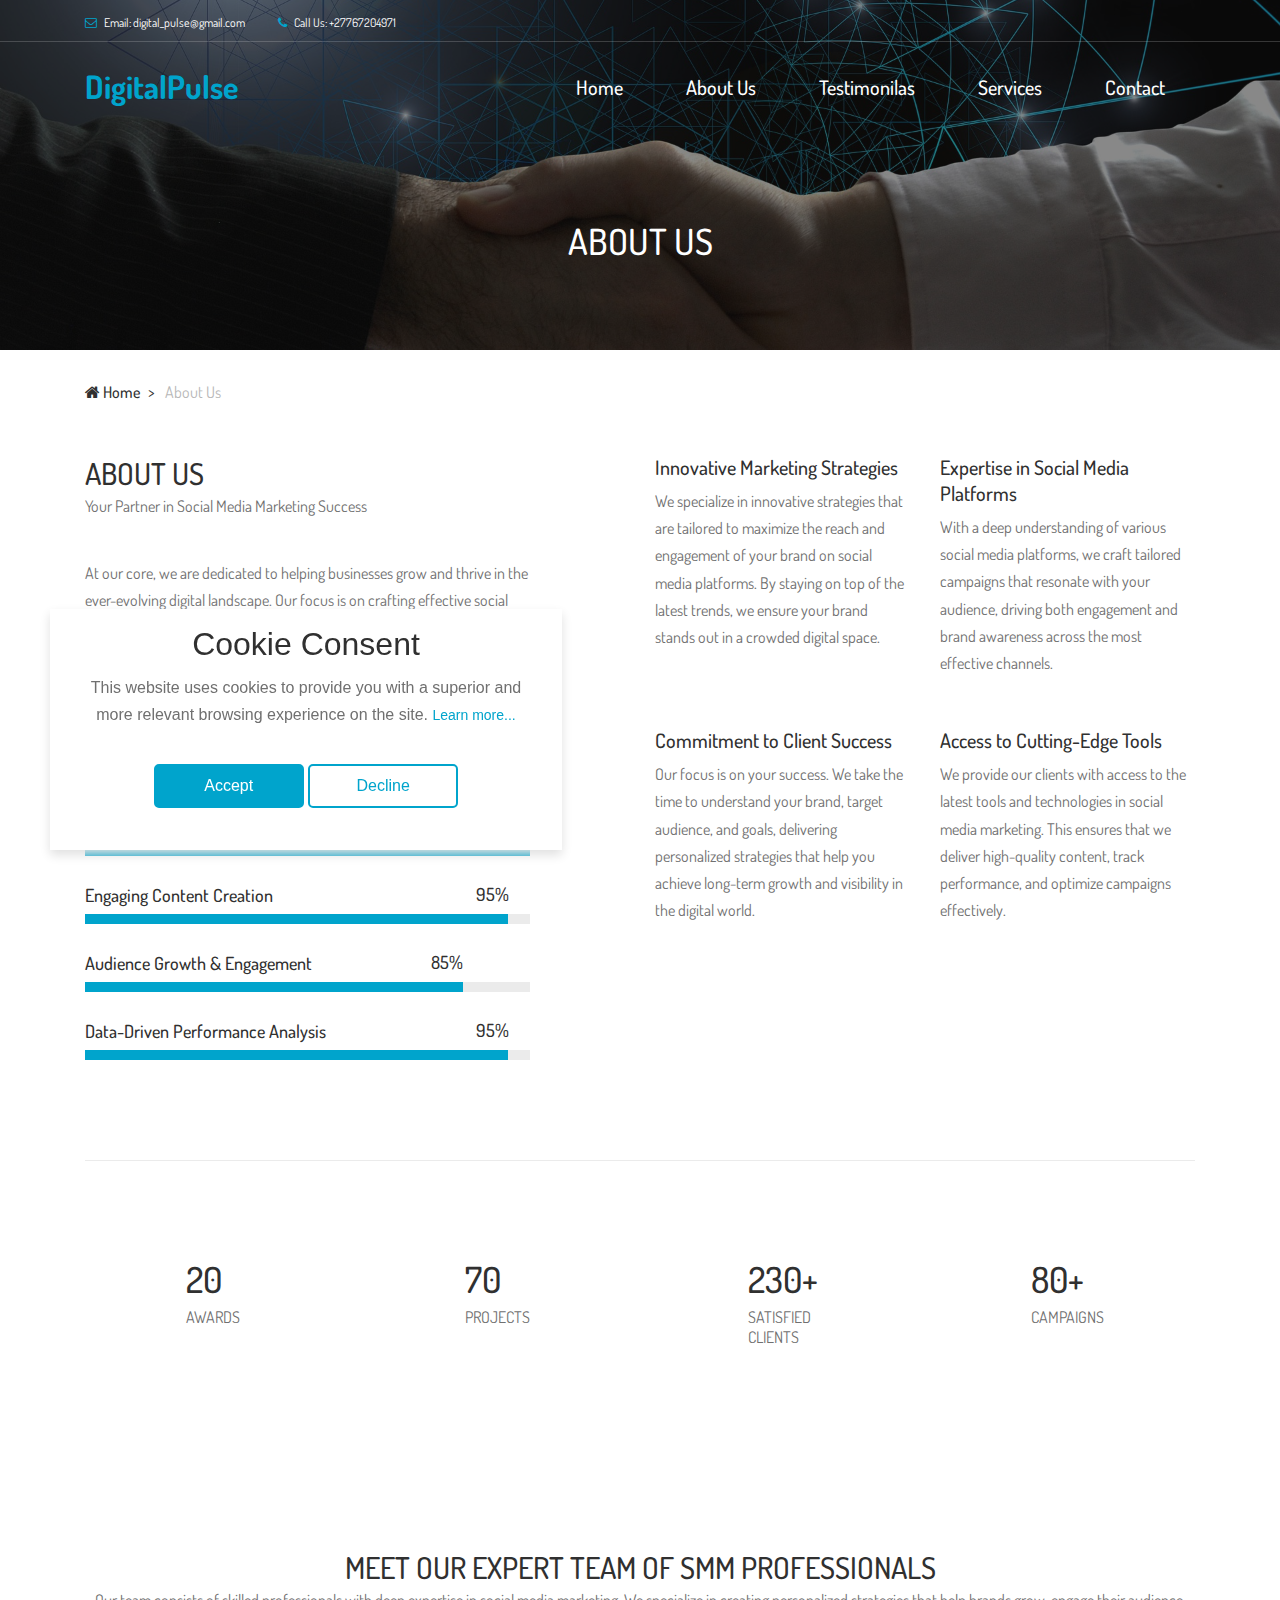
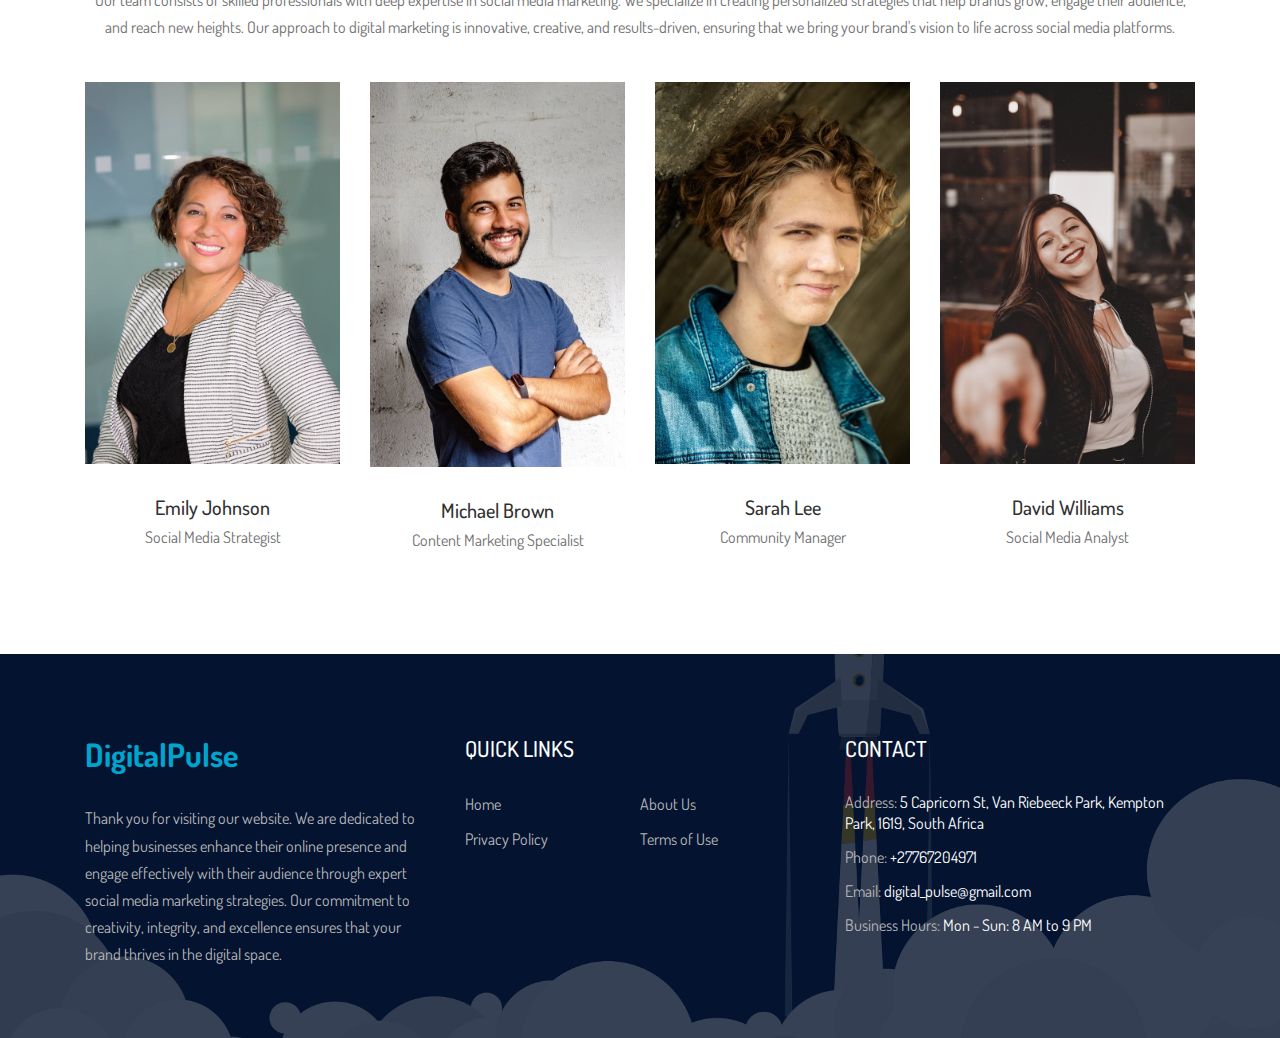
==== commit 5315243f: "WIP" ====
--- a/about.html
+++ b/about.html
@@ -372,9 +372,6 @@
                         <div
                             class="single-cool-fact d-flex align-items-center justify-content-center mb-100"
                         >
-                            <div class="cf-icon">
-                                <img src="img/core-img/cf1.png" alt="" />
-                            </div>
                             <div class="cf-content">
                                 <h2><span class="counter">20</span></h2>
                                 <h6>AWARDS</h6>
@@ -387,9 +384,6 @@
                         <div
                             class="single-cool-fact d-flex align-items-center justify-content-center mb-100"
                         >
-                            <div class="cf-icon">
-                                <img src="img/core-img/cf2.png" alt="" />
-                            </div>
                             <div class="cf-content">
                                 <h2><span class="counter">70</span></h2>
                                 <h6>PROJECTS</h6>
@@ -402,9 +396,6 @@
                         <div
                             class="single-cool-fact d-flex align-items-center justify-content-center mb-100"
                         >
-                            <div class="cf-icon">
-                                <img src="img/core-img/cf3.png" alt="" />
-                            </div>
                             <div class="cf-content">
                                 <h2><span class="counter">230</span>+</h2>
                                 <h6>
@@ -420,9 +411,6 @@
                         <div
                             class="single-cool-fact d-flex align-items-center justify-content-center mb-100"
                         >
-                            <div class="cf-icon">
-                                <img src="img/core-img/cf4.png" alt="" />
-                            </div>
                             <div class="cf-content">
                                 <h2><span class="counter">80</span>+</h2>
                                 <h6>CAMPAIGNS</h6>
